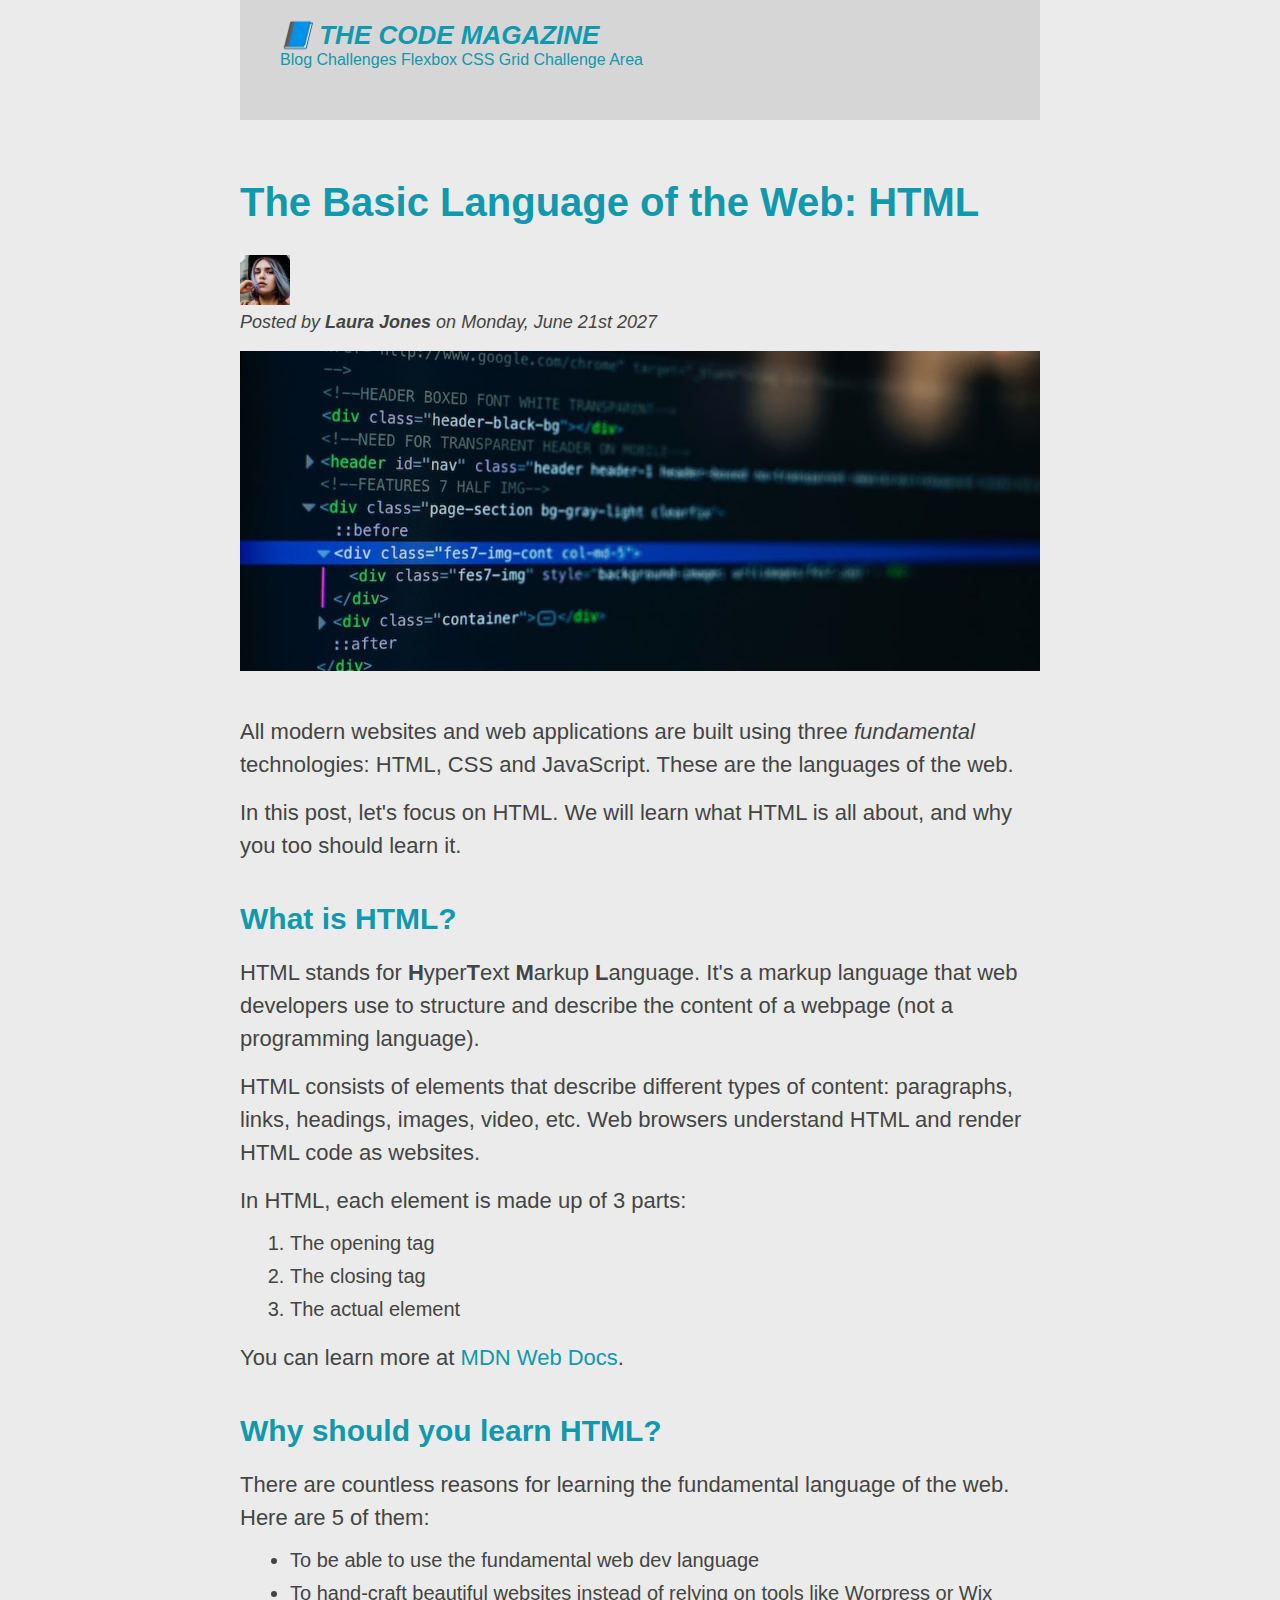
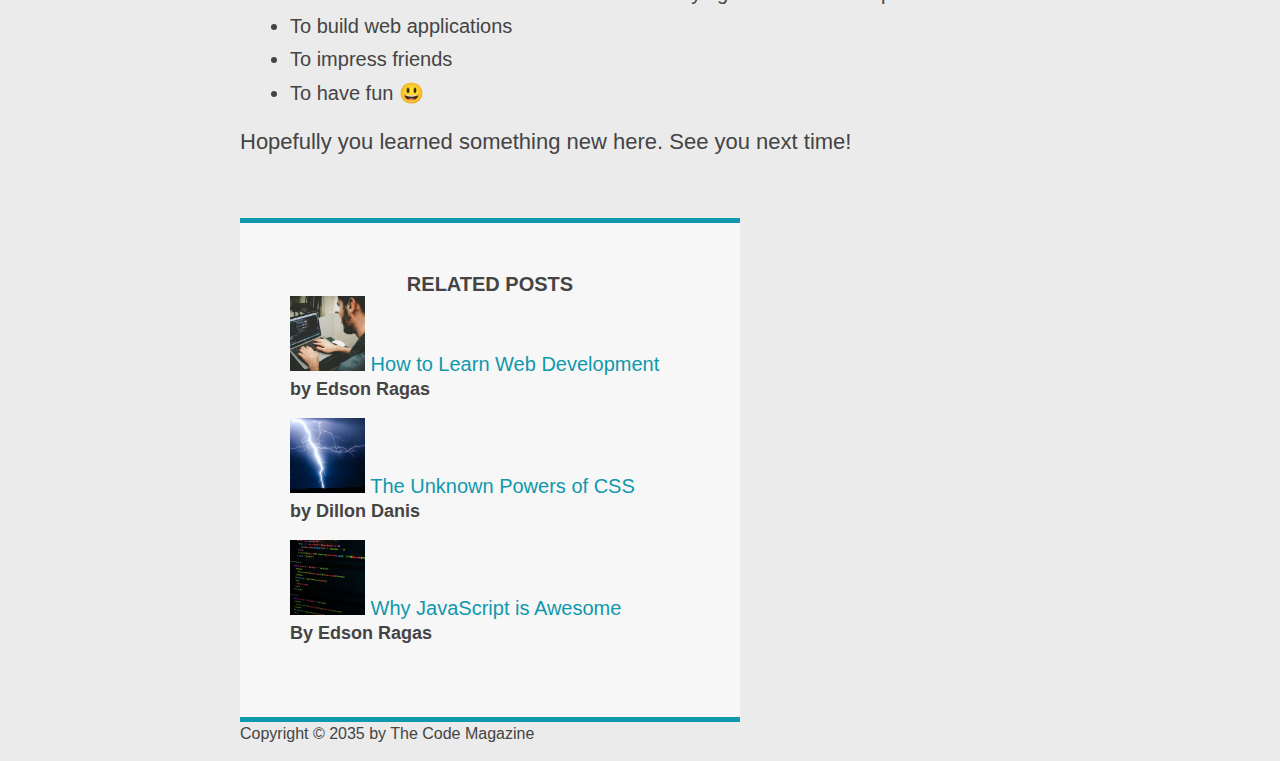
==== index.html @ cf21ca2a "added codewars" ====
<!DOCTYPE html>
<html lang="en">

<head>
  <meta charset="UTF-8">
  <meta http-equiv="X-UA-Compatible" content="IE=edge">
  <meta name="viewport" content="width=device-width, initial-scale=1.0">
  <link href="styles.css" rel="stylesheet" />
  <title>The Basic Language of the Web: HTML</title>
</head>

<body>

  <div class="container">

    <header class="main-header">
      <h1>📘 The Code Magazine</h1>
      <nav>
        <a href="blog.html" target="_blank">Blog</a>
        <a href="challenge.com">Challenges</a>
        <a href="flexbox.com">Flexbox</a>
        <a href="css-grid.com">CSS Grid</a>
        <a href="challenge.html">Challenge Area</a>
      </nav>
    </header>

    <article>

      <header class="post-header">
        <h2>The
          Basic Language of the Web: HTML</h2>

        <img src="/img/laura-jones.jpg" alt="laura-jones-pic" width="50px"
          height="50px">
        <p id="author-details">Posted by <strong>Laura Jones</strong> on
          Monday, June 21st 2027</p>
        <img class="post-img" src="/img/post-img.jpg" alt="post-img"
          width="500px" height="200px">
      </header>

      <p>All modern websites and web applications are built using three
        <em>fundamental</em>
        technologies: HTML, CSS and JavaScript. These are the languages of the
        web.
      </p>
      <p>In this post, let's focus on HTML. We will learn what HTML is all
        about,
        and why you too should learn it.</p>


      <h3>What is HTML?</h3>

      <p>HTML stands for
        <strong>H</strong>yper<strong>T</strong>ext <strong>M</strong>arkup
        <strong>L</strong>anguage. It's a markup
        language that web
        developers use to structure and describe the content of a webpage (not a
        programming language).
      </p>
      <p>HTML consists of elements that describe different types of content:
        paragraphs, links, headings, images, video, etc. Web browsers understand
        HTML and render HTML code as websites.</p>
      <p>In HTML, each element is made up of 3 parts:</p>

      <ol>
        <li class="first-li">The opening tag</li>
        <li>The closing tag</li>
        <li>The actual element</li>
      </ol>
      <p>You can learn more at <a href="https://developer.mozilla.org/en-US/"
          target="_blank">MDN
          Web Docs</a>.</p>



      <h3>Why should you learn HTML?</h3>
      <p>There are countless reasons for learning the fundamental language of
        the
        web. Here are 5 of them:</p>
      <ul>
        <li class="first-li">To be able to use the fundamental web dev language
        </li>
        <li>To hand-craft beautiful websites instead of relying on tools like
          Worpress
          or Wix</li>
        <li>To build web applications</li>
        <li>To impress friends</li>
        <li>To have fun 😃</li>
      </ul>

      <p>Hopefully you learned something new here. See you next time!</p>
    </article>

    <aside>
      <h4>Related Posts</h4>
      <ul class="related-list">
        <li>
          <img src="/img/related-1.jpg" alt="man-on-laptop" height="75px"
            width="75px">
          <a href="h2lwd.com" target="_blank">How to Learn Web
            Development</a>
          <p class="related-author">by Edson Ragas</p>
        </li>


        <li>
          <img src="img/related-2.jpg" alt="night-lightning-photo" height="75px"
            width="75px">
          <a href="tupocsss.com" target="_blank">The Unknown Powers of CSS</a>
          <p class="related-author">by Dillon Danis</p>
        </li>

        <li>
          <img src="img/related-3.jpg" alt="code-pic" height="75px"
            width="75px">
          <a href="wja.com" target="_blank">Why JavaScript is Awesome</a>
          <p class="related-author">By Edson Ragas</p>
        </li>

      </ul>
    </aside>

    <footer>
      <p id="copyright" class="copyright text">
        Copyright &copy; 2035 by The Code Magazine
      </p>
    </footer>








  </div>
</body>

</html>
---- styles.css ----
* {
  margin: 0;
  padding: 0;
}

body {
  font-family: sans-serif;
  color: #444;
  background-color: #ebebeb;
}

h1,
h2,
h3 {
  color: #1098ad;
}

h1 {
  font-size: 26px;
  text-transform: uppercase;
  font-style: italic;
}

h2 {
  font-size: 40px;
  margin-bottom: 30px;
}

h3 {
  font-size: 30px;
  margin-bottom: 20px;
  margin-top: 40px;
}

h4 {
  font-size: 20px;
  text-transform: uppercase;
  text-align: center;
}

p {
  font-size: 22px;
  line-height: 1.5;
  margin-bottom: 15px;
}

ul,
ol {
  margin-left: 50px;
  margin-bottom: 20px;
}

li {
  font-size: 20px;
  margin-bottom: 10px;
}

li:last-child {
  margin-bottom: 0;
}

/* Styling Links */

a:link {
  color: #1098ad;
  text-decoration: none;
}

a:visited {
  color: #1098ad;
}

a:hover {
  color: orangered;
  font-weight: 700;
  text-decoration: underline orangered;
}

a:active {
  background-color: black;
  font-style: italic;
}

article {
  margin-bottom: 60px;
}

aside {
  background-color: #f7f7f7;
  border-top: 5px solid #1098ad;
  border-bottom: 5px solid #1098ad;
  /* padding-top: 50px;
  padding-bottom: 50px; */
  padding: 50px 0;
  width: 500px;
}

/* Classes */

.container {
  width: 800px;
  /* margin-left: auto;
  margin-right: auto; */
  margin: 0 auto;
}

.main-header {
  background-color: #d6d6d6;
  /* padding: 20px;
  padding-left: 40px;
  padding-right: 40px; */
  padding: 20px 40px;
  margin-bottom: 60px;
  height: 80px;
}
.related-author {
  font-size: 18px;
  font-weight: bold;
}

.post-header {
  margin-bottom: 40px;
}

.related-list {
  list-style: none;
}

.post-img {
  width: 100%;
  height: auto;
}

/* ID */

#author-details {
  font-style: italic;
  font-size: 18px;
}

#copyright {
  font-size: 16px;
}

/* Resolving conflicts */

/* #copyright {
  color: red;
}

.copyright {
  color: blue;
}

.text {
  color: yellow;
}

footer p {
  color: green;
} */
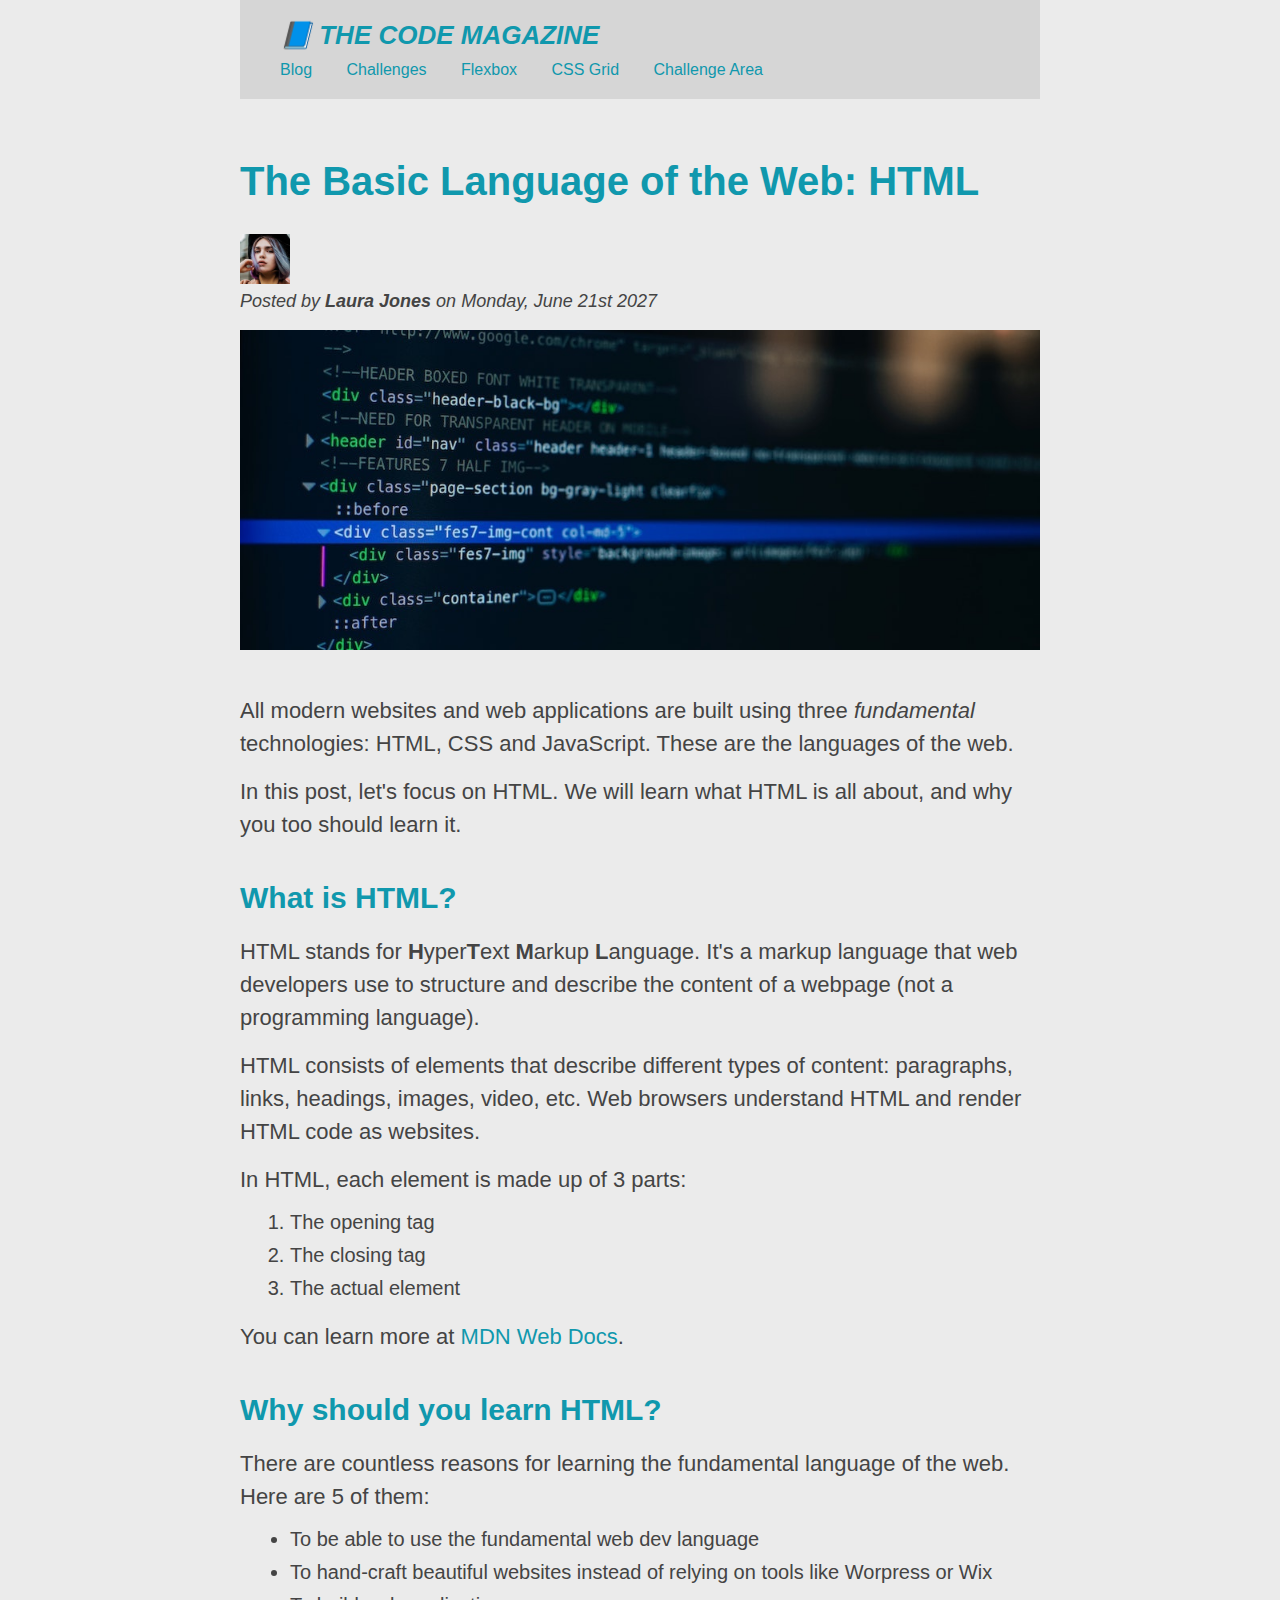
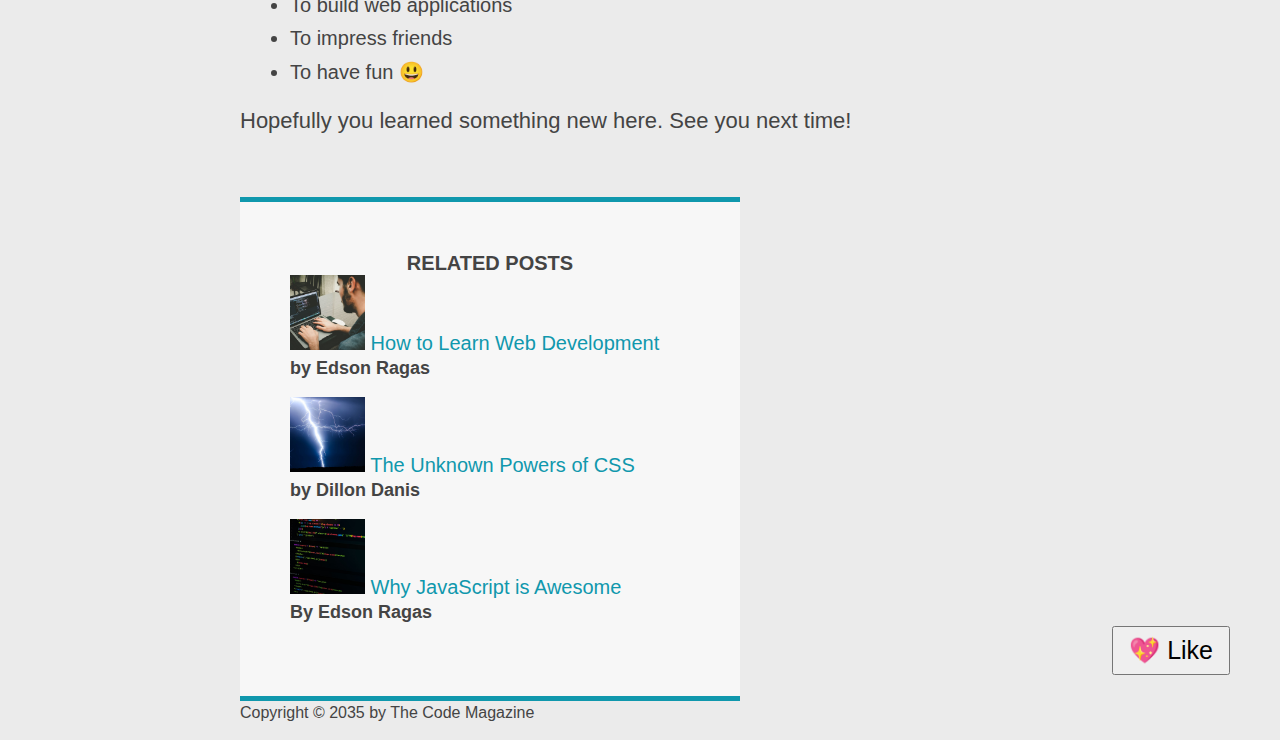
==== commit 8334adb1: "add position" ====
--- a/index.html
+++ b/index.html
@@ -16,11 +16,11 @@
     <header class="main-header">
       <h1>📘 The Code Magazine</h1>
       <nav>
-        <a href="blog.html" target="_blank">Blog</a>
-        <a href="challenge.com">Challenges</a>
-        <a href="flexbox.com">Flexbox</a>
-        <a href="css-grid.com">CSS Grid</a>
-        <a href="challenge.html">Challenge Area</a>
+        <a href="#" target="_blank">Blog</a>
+        <a href="#" target="_blank">Challenges</a>
+        <a href="#" target="_blank">Flexbox</a>
+        <a href="#" target="_blank"">CSS Grid</a>
+        <a href=" challenge.html" target="_blank">Challenge Area</a>
       </nav>
     </header>
 
@@ -36,6 +36,7 @@
           Monday, June 21st 2027</p>
         <img class="post-img" src="/img/post-img.jpg" alt="post-img"
           width="500px" height="200px">
+        <button class="like-button"> 💖 Like</button>
       </header>
 
       <p>All modern websites and web applications are built using three
@@ -97,7 +98,7 @@
         <li>
           <img src="/img/related-1.jpg" alt="man-on-laptop" height="75px"
             width="75px">
-          <a href="h2lwd.com" target="_blank">How to Learn Web
+          <a href="#" target="_blank">How to Learn Web
             Development</a>
           <p class="related-author">by Edson Ragas</p>
         </li>
@@ -106,14 +107,14 @@
         <li>
           <img src="img/related-2.jpg" alt="night-lightning-photo" height="75px"
             width="75px">
-          <a href="tupocsss.com" target="_blank">The Unknown Powers of CSS</a>
+          <a href="#" target="_blank">The Unknown Powers of CSS</a>
           <p class="related-author">by Dillon Danis</p>
         </li>
 
         <li>
           <img src="img/related-3.jpg" alt="code-pic" height="75px"
             width="75px">
-          <a href="wja.com" target="_blank">Why JavaScript is Awesome</a>
+          <a href="#" target="_blank">Why JavaScript is Awesome</a>
           <p class="related-author">By Edson Ragas</p>
         </li>
 
@@ -126,14 +127,8 @@
       </p>
     </footer>
 
+  </div>
 
-
-
-
-
-
-
-  </div>
 </body>
 
 </html>--- a/styles.css
+++ b/styles.css
@@ -7,6 +7,7 @@
   font-family: sans-serif;
   color: #444;
   background-color: #ebebeb;
+  position: relative;
 }
 
 h1,
@@ -111,7 +112,7 @@
   padding-right: 40px; */
   padding: 20px 40px;
   margin-bottom: 60px;
-  height: 80px;
+  /* height: 80px; */
 }
 .related-author {
   font-size: 18px;
@@ -142,20 +143,24 @@
   font-size: 16px;
 }
 
-/* Resolving conflicts */
-
-/* #copyright {
-  color: red;
+nav a:link {
+  margin-right: 30px;
+  margin-top: 10px;
+  display: inline-block;
 }
 
-.copyright {
-  color: blue;
+nav a:link:last-child {
+  margin-right: 0;
 }
 
-.text {
-  color: yellow;
+.like-button {
+  font-size: 25px;
+  padding: 8px 15px;
+  cursor: pointer;
+
+  position: absolute;
+  /* top: 50px;
+  left: 50px; */
+  bottom: 50px;
+  right: 50px;
 }
-
-footer p {
-  color: green;
-} */
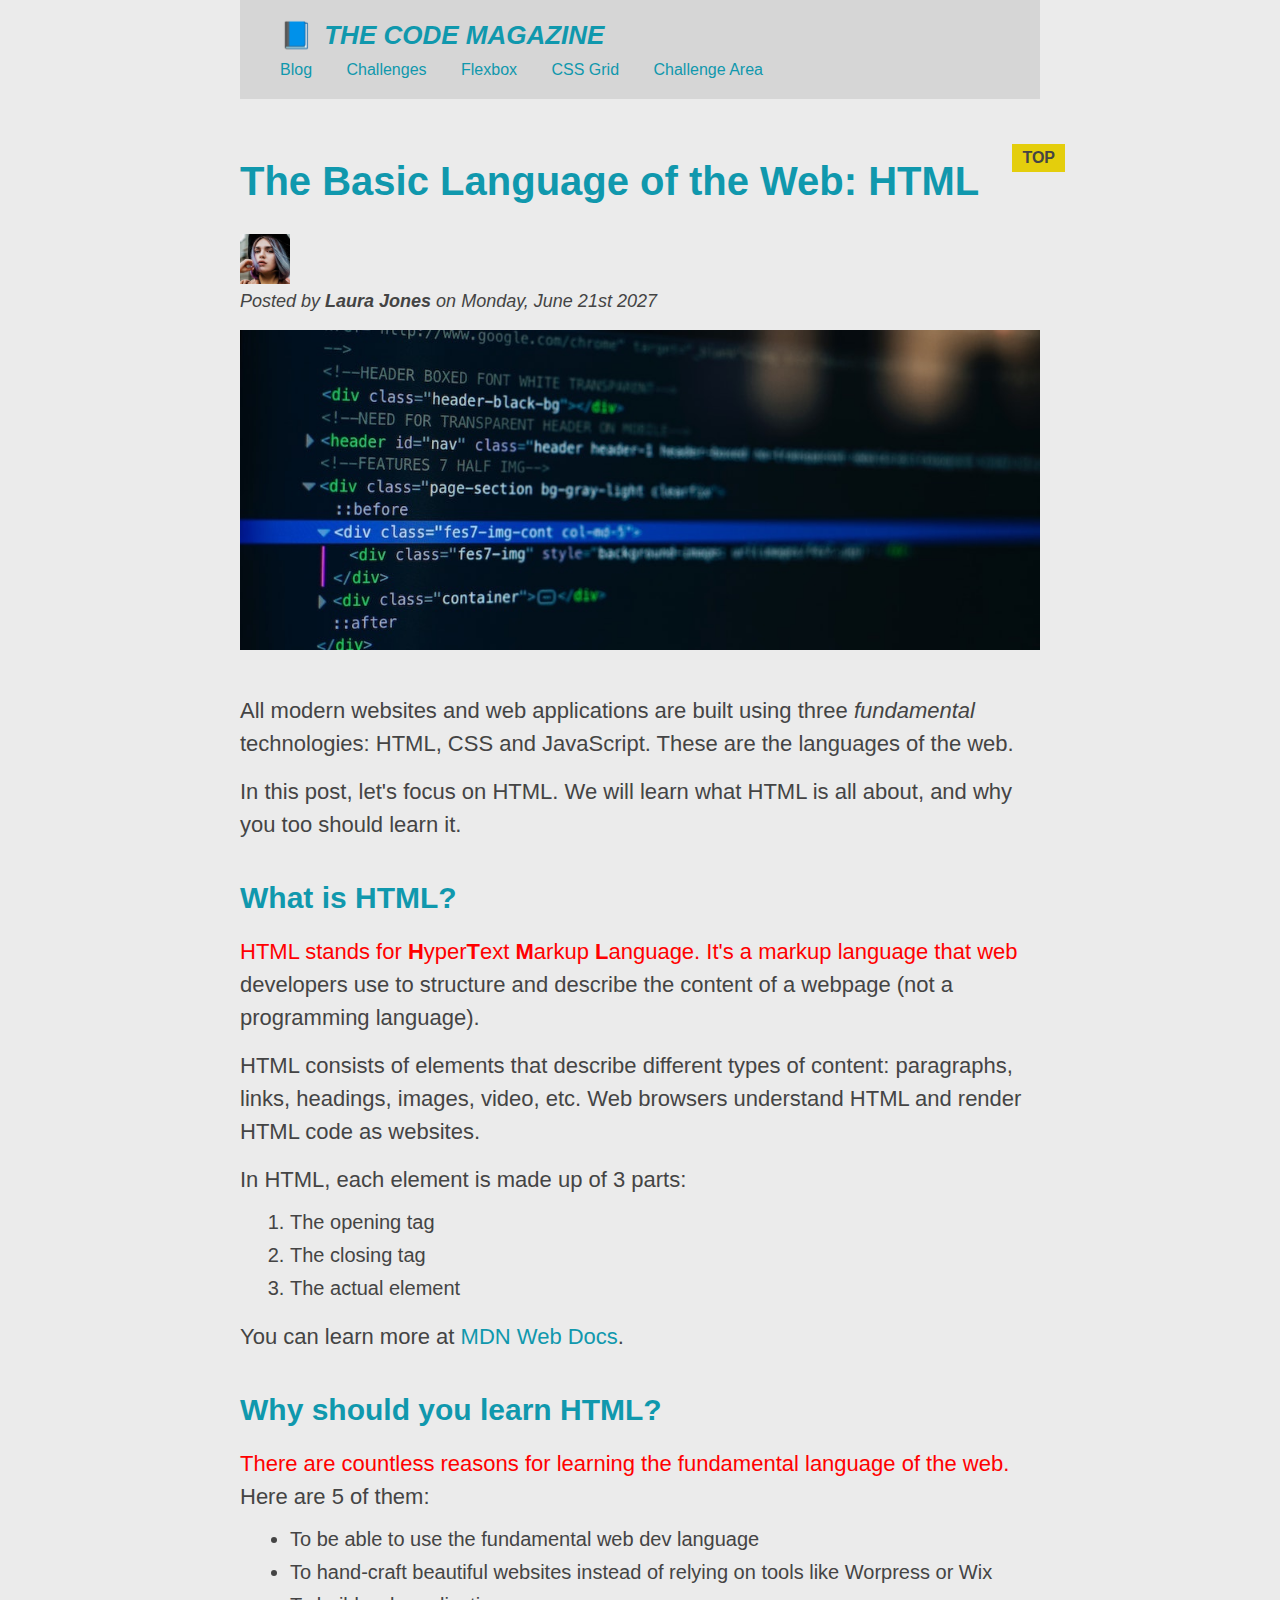
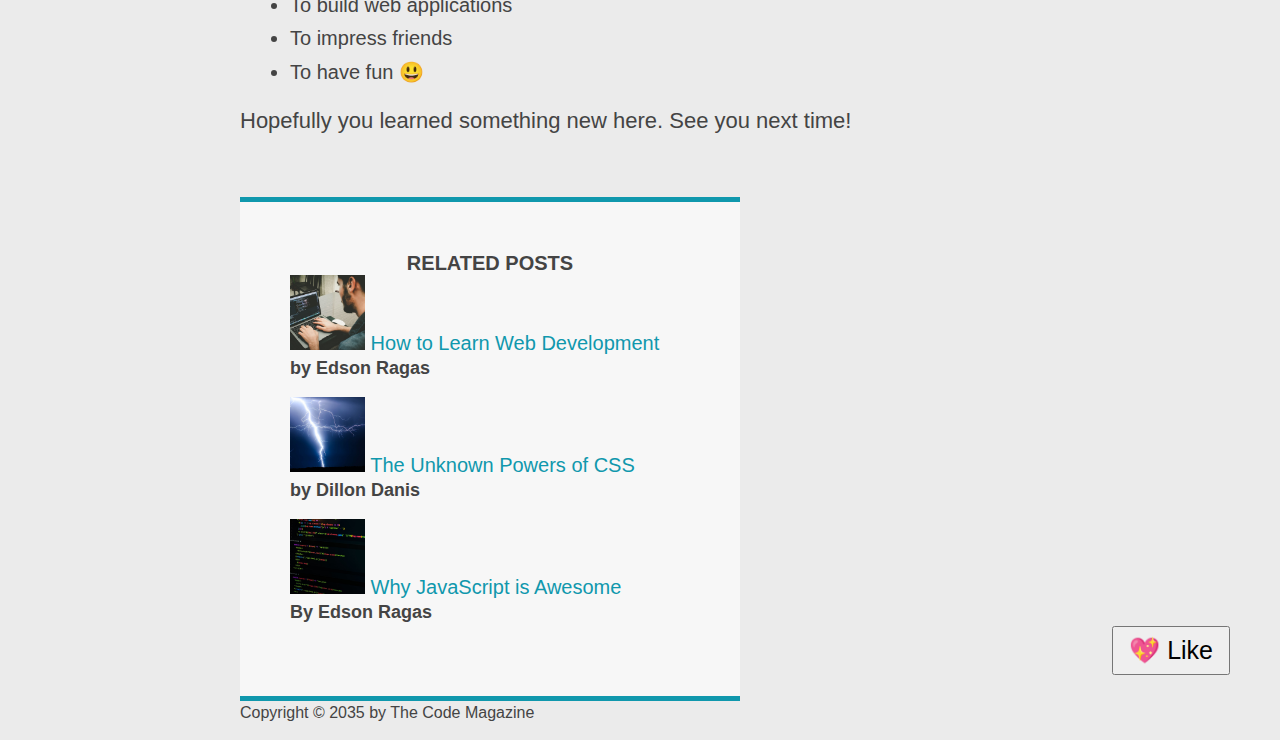
==== commit 2cbaefa7: "finished html and css fundamentals" ====
--- a/index.html
+++ b/index.html
@@ -19,7 +19,7 @@
         <a href="#" target="_blank">Blog</a>
         <a href="#" target="_blank">Challenges</a>
         <a href="#" target="_blank">Flexbox</a>
-        <a href="#" target="_blank"">CSS Grid</a>
+        <a href="#" target="_blank">CSS Grid</a>
         <a href=" challenge.html" target="_blank">Challenge Area</a>
       </nav>
     </header>
@@ -30,13 +30,17 @@
         <h2>The
           Basic Language of the Web: HTML</h2>
 
-        <img src="/img/laura-jones.jpg" alt="laura-jones-pic" width="50px"
-          height="50px">
+        <img src="/img/laura-jones.jpg" alt="laura-jones-pic" width="50"
+          height="50" />
+
         <p id="author-details">Posted by <strong>Laura Jones</strong> on
           Monday, June 21st 2027</p>
-        <img class="post-img" src="/img/post-img.jpg" alt="post-img"
-          width="500px" height="200px">
+
+        <img class="post-img" src="/img/post-img.jpg" alt="post-img" width="500"
+          height="200" />
+
         <button class="like-button"> 💖 Like</button>
+
       </header>
 
       <p>All modern websites and web applications are built using three
@@ -96,8 +100,8 @@
       <h4>Related Posts</h4>
       <ul class="related-list">
         <li>
-          <img src="/img/related-1.jpg" alt="man-on-laptop" height="75px"
-            width="75px">
+          <img src="/img/related-1.jpg" alt="man-on-laptop" height="75"
+            width="75">
           <a href="#" target="_blank">How to Learn Web
             Development</a>
           <p class="related-author">by Edson Ragas</p>
@@ -105,15 +109,14 @@
 
 
         <li>
-          <img src="img/related-2.jpg" alt="night-lightning-photo" height="75px"
-            width="75px">
+          <img src="img/related-2.jpg" alt="night-lightning-photo" height="75"
+            width="75">
           <a href="#" target="_blank">The Unknown Powers of CSS</a>
           <p class="related-author">by Dillon Danis</p>
         </li>
 
         <li>
-          <img src="img/related-3.jpg" alt="code-pic" height="75px"
-            width="75px">
+          <img src="img/related-3.jpg" alt="code-pic" height="75" width="75">
           <a href="#" target="_blank">Why JavaScript is Awesome</a>
           <p class="related-author">By Edson Ragas</p>
         </li>
--- a/styles.css
+++ b/styles.css
@@ -22,9 +22,29 @@
   font-style: italic;
 }
 
+h1::first-letter {
+  font-style: normal;
+  margin-right: 5px;
+}
+
 h2 {
   font-size: 40px;
   margin-bottom: 30px;
+
+  position: relative;
+}
+
+h2::after {
+  content: ' TOP';
+  background-color: #e4ce0c;
+  color: #444;
+  font-size: 16px;
+  font-weight: 700;
+  display: inline-block;
+  padding: 5px 10px;
+  position: absolute;
+  top: -15px;
+  right: -25px;
 }
 
 h3 {
@@ -43,6 +63,10 @@
   font-size: 22px;
   line-height: 1.5;
   margin-bottom: 15px;
+}
+
+h3 + p::first-line {
+  color: red;
 }
 
 ul,
@@ -96,6 +120,16 @@
   width: 500px;
 }
 
+nav a:link {
+  margin-right: 30px;
+  margin-top: 10px;
+  display: inline-block;
+}
+
+nav a:link:last-child {
+  margin-right: 0;
+}
+
 /* Classes */
 
 .container {
@@ -132,6 +166,18 @@
   height: auto;
 }
 
+.like-button {
+  font-size: 25px;
+  padding: 8px 15px;
+  cursor: pointer;
+
+  position: absolute;
+  /* top: 50px;
+  left: 50px; */
+  bottom: 50px;
+  right: 50px;
+}
+
 /* ID */
 
 #author-details {
@@ -143,24 +189,7 @@
   font-size: 16px;
 }
 
-nav a:link {
-  margin-right: 30px;
-  margin-top: 10px;
-  display: inline-block;
-}
-
-nav a:link:last-child {
-  margin-right: 0;
-}
-
-.like-button {
-  font-size: 25px;
-  padding: 8px 15px;
-  cursor: pointer;
-
-  position: absolute;
-  /* top: 50px;
-  left: 50px; */
-  bottom: 50px;
-  right: 50px;
-}
+/* .main-header nav a:link {
+  color: red;
+  margin-top: 100px;
+} */
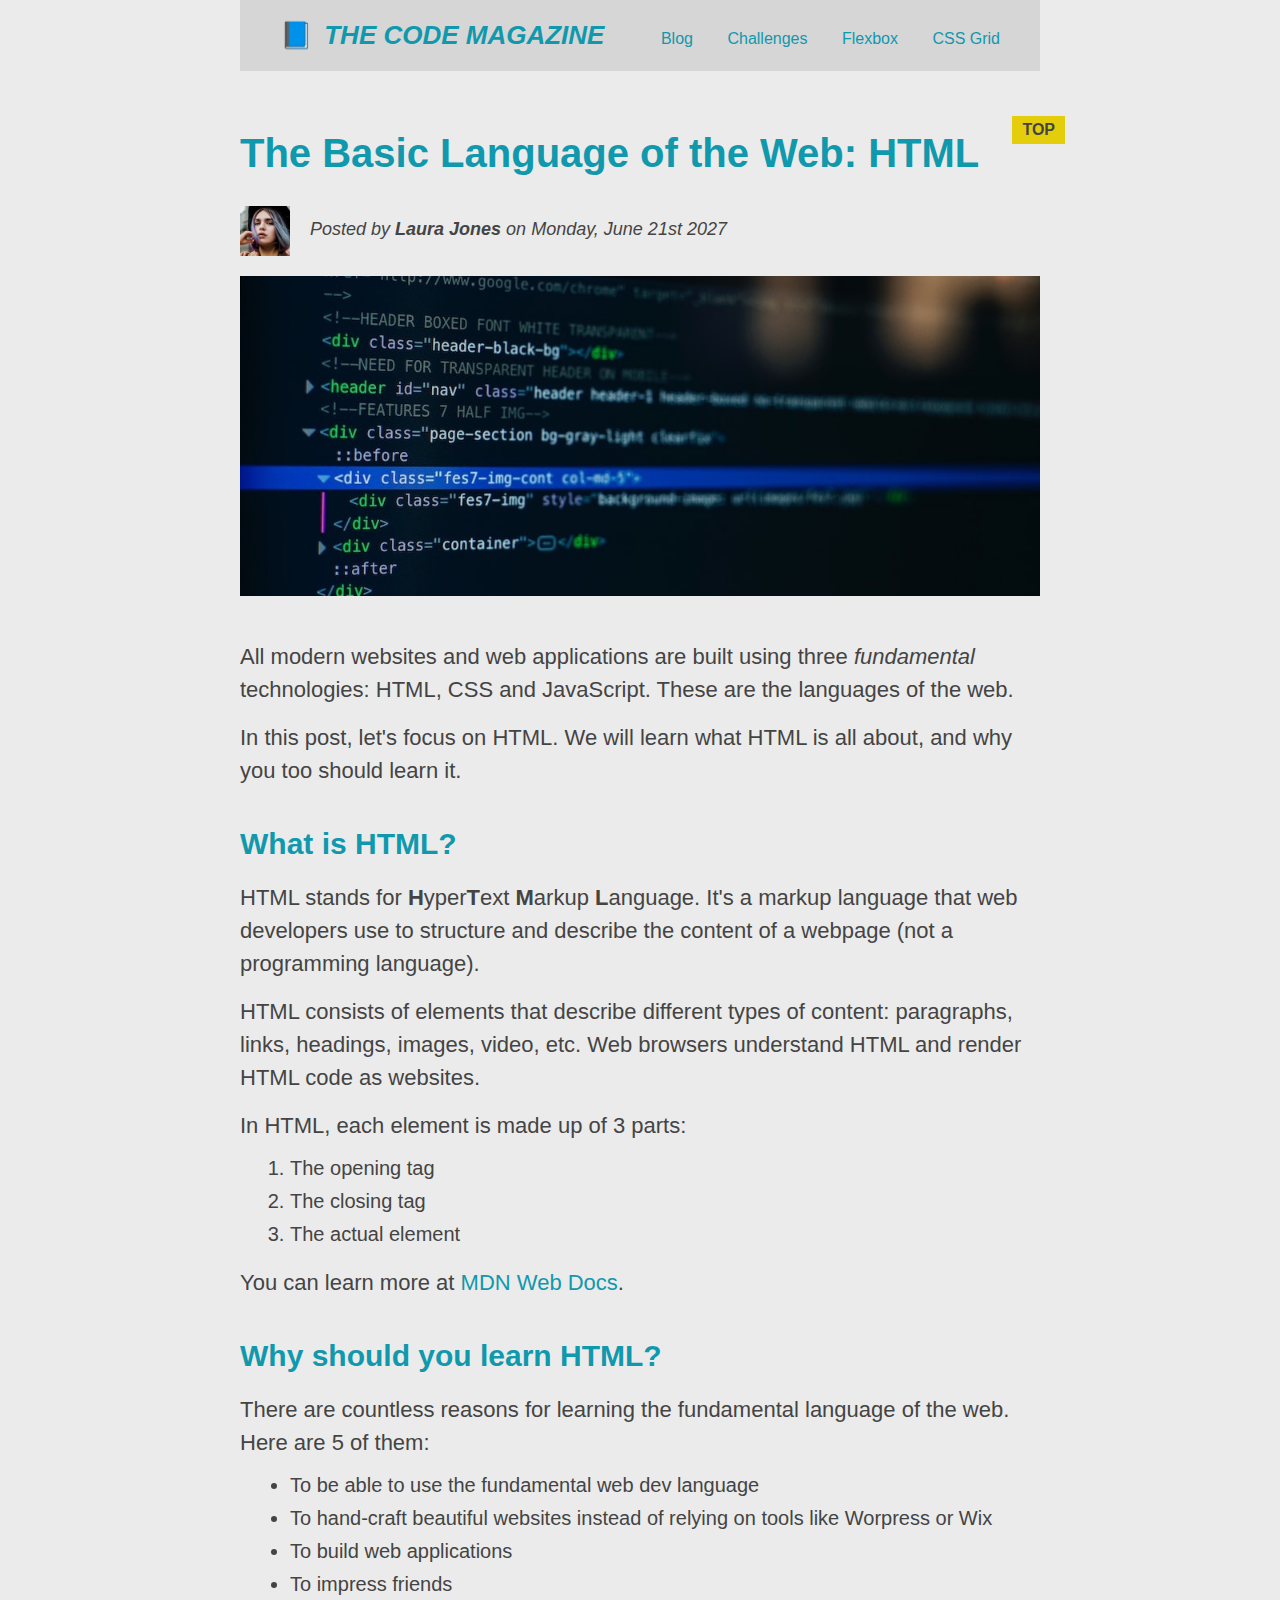
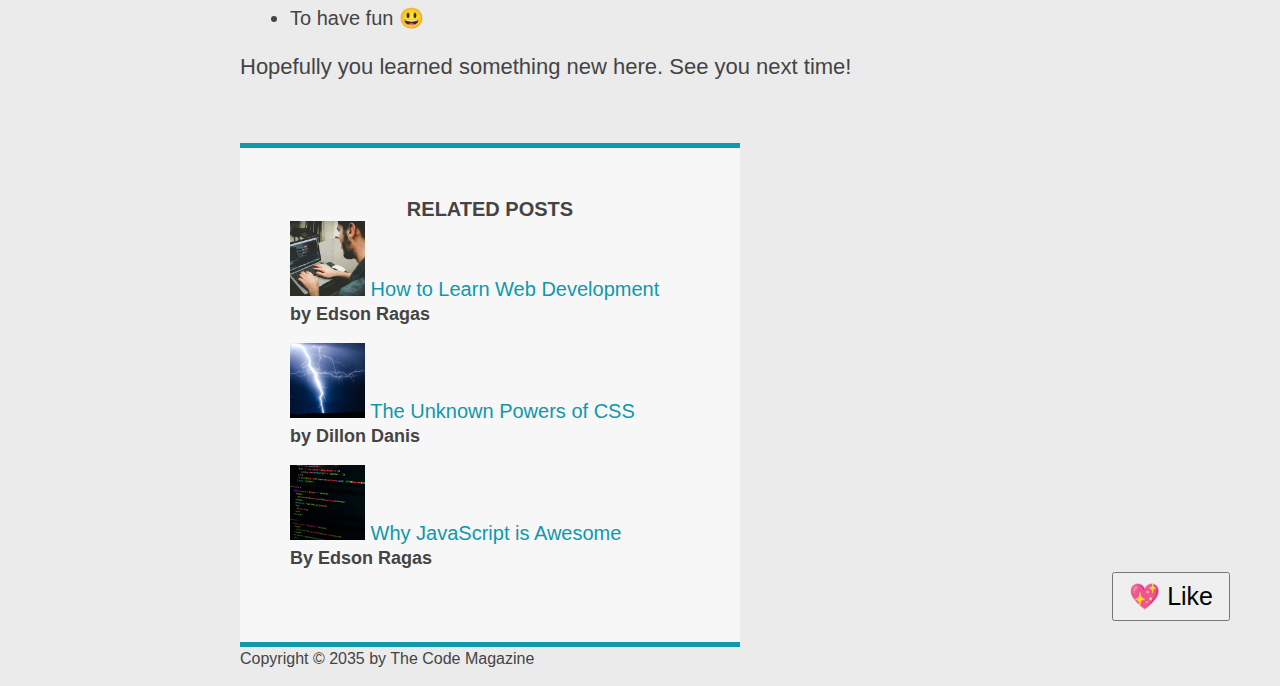
==== commit 374a33d0: "introduction of floats" ====
--- a/index.html
+++ b/index.html
@@ -1,137 +1,155 @@
 <!DOCTYPE html>
 <html lang="en">
+  <head>
+    <meta charset="UTF-8" />
+    <meta http-equiv="X-UA-Compatible" content="IE=edge" />
+    <meta name="viewport" content="width=device-width, initial-scale=1.0" />
+    <link href="styles.css" rel="stylesheet" />
+    <title>The Basic Language of the Web: HTML</title>
+  </head>
 
-<head>
-  <meta charset="UTF-8">
-  <meta http-equiv="X-UA-Compatible" content="IE=edge">
-  <meta name="viewport" content="width=device-width, initial-scale=1.0">
-  <link href="styles.css" rel="stylesheet" />
-  <title>The Basic Language of the Web: HTML</title>
-</head>
-
-<body>
-
-  <div class="container">
-
-    <header class="main-header">
-      <h1>📘 The Code Magazine</h1>
-      <nav>
-        <a href="#" target="_blank">Blog</a>
-        <a href="#" target="_blank">Challenges</a>
-        <a href="#" target="_blank">Flexbox</a>
-        <a href="#" target="_blank">CSS Grid</a>
-        <a href=" challenge.html" target="_blank">Challenge Area</a>
-      </nav>
-    </header>
-
-    <article>
-
-      <header class="post-header">
-        <h2>The
-          Basic Language of the Web: HTML</h2>
-
-        <img src="/img/laura-jones.jpg" alt="laura-jones-pic" width="50"
-          height="50" />
-
-        <p id="author-details">Posted by <strong>Laura Jones</strong> on
-          Monday, June 21st 2027</p>
-
-        <img class="post-img" src="/img/post-img.jpg" alt="post-img" width="500"
-          height="200" />
-
-        <button class="like-button"> 💖 Like</button>
-
+  <body>
+    <div class="container">
+      <header class="main-header clearfix">
+        <h1>📘 The Code Magazine</h1>
+        <nav>
+          <a href="#" target="_blank">Blog</a>
+          <a href="challenge.html" target="_blank">Challenges</a>
+          <a href="#" target="_blank">Flexbox</a>
+          <a href="#" target="_blank">CSS Grid</a>
+        </nav>
+        <!-- <div class="clear"></div> -->
       </header>
 
-      <p>All modern websites and web applications are built using three
-        <em>fundamental</em>
-        technologies: HTML, CSS and JavaScript. These are the languages of the
-        web.
-      </p>
-      <p>In this post, let's focus on HTML. We will learn what HTML is all
-        about,
-        and why you too should learn it.</p>
+      <article>
+        <header class="post-header">
+          <h2>The Basic Language of the Web: HTML</h2>
 
+          <img
+            src="/img/laura-jones.jpg"
+            alt="laura-jones-pic"
+            width="50"
+            height="50"
+            class="author-img"
+          />
 
-      <h3>What is HTML?</h3>
+          <p id="author-details" class="author">
+            Posted by <strong>Laura Jones</strong> on Monday, June 21st 2027
+          </p>
 
-      <p>HTML stands for
-        <strong>H</strong>yper<strong>T</strong>ext <strong>M</strong>arkup
-        <strong>L</strong>anguage. It's a markup
-        language that web
-        developers use to structure and describe the content of a webpage (not a
-        programming language).
-      </p>
-      <p>HTML consists of elements that describe different types of content:
-        paragraphs, links, headings, images, video, etc. Web browsers understand
-        HTML and render HTML code as websites.</p>
-      <p>In HTML, each element is made up of 3 parts:</p>
+          <img
+            class="post-img"
+            src="/img/post-img.jpg"
+            alt="post-img"
+            width="500"
+            height="200"
+          />
 
-      <ol>
-        <li class="first-li">The opening tag</li>
-        <li>The closing tag</li>
-        <li>The actual element</li>
-      </ol>
-      <p>You can learn more at <a href="https://developer.mozilla.org/en-US/"
-          target="_blank">MDN
-          Web Docs</a>.</p>
+          <button class="like-button">💖 Like</button>
+        </header>
 
+        <p>
+          All modern websites and web applications are built using three
+          <em>fundamental</em>
+          technologies: HTML, CSS and JavaScript. These are the languages of the
+          web.
+        </p>
+        <p>
+          In this post, let's focus on HTML. We will learn what HTML is all
+          about, and why you too should learn it.
+        </p>
 
+        <h3>What is HTML?</h3>
 
-      <h3>Why should you learn HTML?</h3>
-      <p>There are countless reasons for learning the fundamental language of
-        the
-        web. Here are 5 of them:</p>
-      <ul>
-        <li class="first-li">To be able to use the fundamental web dev language
-        </li>
-        <li>To hand-craft beautiful websites instead of relying on tools like
-          Worpress
-          or Wix</li>
-        <li>To build web applications</li>
-        <li>To impress friends</li>
-        <li>To have fun 😃</li>
-      </ul>
+        <p>
+          HTML stands for <strong>H</strong>yper<strong>T</strong>ext
+          <strong>M</strong>arkup <strong>L</strong>anguage. It's a markup
+          language that web developers use to structure and describe the content
+          of a webpage (not a programming language).
+        </p>
+        <p>
+          HTML consists of elements that describe different types of content:
+          paragraphs, links, headings, images, video, etc. Web browsers
+          understand HTML and render HTML code as websites.
+        </p>
+        <p>In HTML, each element is made up of 3 parts:</p>
 
-      <p>Hopefully you learned something new here. See you next time!</p>
-    </article>
+        <ol>
+          <li class="first-li">The opening tag</li>
+          <li>The closing tag</li>
+          <li>The actual element</li>
+        </ol>
+        <p>
+          You can learn more at
+          <a href="https://developer.mozilla.org/en-US/" target="_blank"
+            >MDN Web Docs</a
+          >.
+        </p>
 
-    <aside>
-      <h4>Related Posts</h4>
-      <ul class="related-list">
-        <li>
-          <img src="/img/related-1.jpg" alt="man-on-laptop" height="75"
-            width="75">
-          <a href="#" target="_blank">How to Learn Web
-            Development</a>
-          <p class="related-author">by Edson Ragas</p>
-        </li>
+        <h3>Why should you learn HTML?</h3>
+        <p>
+          There are countless reasons for learning the fundamental language of
+          the web. Here are 5 of them:
+        </p>
+        <ul>
+          <li class="first-li">
+            To be able to use the fundamental web dev language
+          </li>
+          <li>
+            To hand-craft beautiful websites instead of relying on tools like
+            Worpress or Wix
+          </li>
+          <li>To build web applications</li>
+          <li>To impress friends</li>
+          <li>To have fun 😃</li>
+        </ul>
 
+        <p>Hopefully you learned something new here. See you next time!</p>
+      </article>
 
-        <li>
-          <img src="img/related-2.jpg" alt="night-lightning-photo" height="75"
-            width="75">
-          <a href="#" target="_blank">The Unknown Powers of CSS</a>
-          <p class="related-author">by Dillon Danis</p>
-        </li>
+      <aside>
+        <h4>Related Posts</h4>
+        <ul class="related-list">
+          <li>
+            <img
+              src="/img/related-1.jpg"
+              alt="man-on-laptop"
+              height="75"
+              width="75"
+            />
+            <a href="#" target="_blank">How to Learn Web Development</a>
+            <p class="related-author">by Edson Ragas</p>
+          </li>
 
-        <li>
-          <img src="img/related-3.jpg" alt="code-pic" height="75" width="75">
-          <a href="#" target="_blank">Why JavaScript is Awesome</a>
-          <p class="related-author">By Edson Ragas</p>
-        </li>
+          <li>
+            <img
+              src="img/related-2.jpg"
+              alt="night-lightning-photo"
+              height="75"
+              width="75"
+            />
+            <a href="#" target="_blank">The Unknown Powers of CSS</a>
+            <p class="related-author">by Dillon Danis</p>
+          </li>
 
-      </ul>
-    </aside>
+          <li>
+            <img
+              src="img/related-3.jpg"
+              alt="code-pic"
+              height="75"
+              width="75"
+            />
+            <a href="#" target="_blank">Why JavaScript is Awesome</a>
+            <p class="related-author">By Edson Ragas</p>
+          </li>
+        </ul>
+      </aside>
 
-    <footer>
-      <p id="copyright" class="copyright text">
-        Copyright &copy; 2035 by The Code Magazine
-      </p>
-    </footer>
-
-  </div>
-
-</body>
-
-</html>+      <footer>
+        <p id="copyright" class="copyright text">
+          Copyright &copy; 2035 by The Code Magazine
+        </p>
+      </footer>
+    </div>
+  </body>
+</html>
--- a/styles.css
+++ b/styles.css
@@ -65,9 +65,9 @@
   margin-bottom: 15px;
 }
 
-h3 + p::first-line {
+/* h3 + p::first-line {
   color: red;
-}
+} */
 
 ul,
 ol {
@@ -141,13 +141,11 @@
 
 .main-header {
   background-color: #d6d6d6;
-  /* padding: 20px;
-  padding-left: 40px;
-  padding-right: 40px; */
+
   padding: 20px 40px;
   margin-bottom: 60px;
-  /* height: 80px; */
-}
+}
+
 .related-author {
   font-size: 18px;
   font-weight: bold;
@@ -189,7 +187,28 @@
   font-size: 16px;
 }
 
-/* .main-header nav a:link {
-  color: red;
-  margin-top: 100px;
-} */
+/* FLOATS */
+.author-img {
+  float: left;
+  margin-bottom: 20px;
+}
+
+.author {
+  float: left;
+  margin-top: 10px;
+  margin-left: 20px;
+}
+
+h1 {
+  float: left;
+}
+
+nav {
+  float: right;
+}
+
+.clearfix::after {
+  clear: both;
+  content: '';
+  display: block;
+}
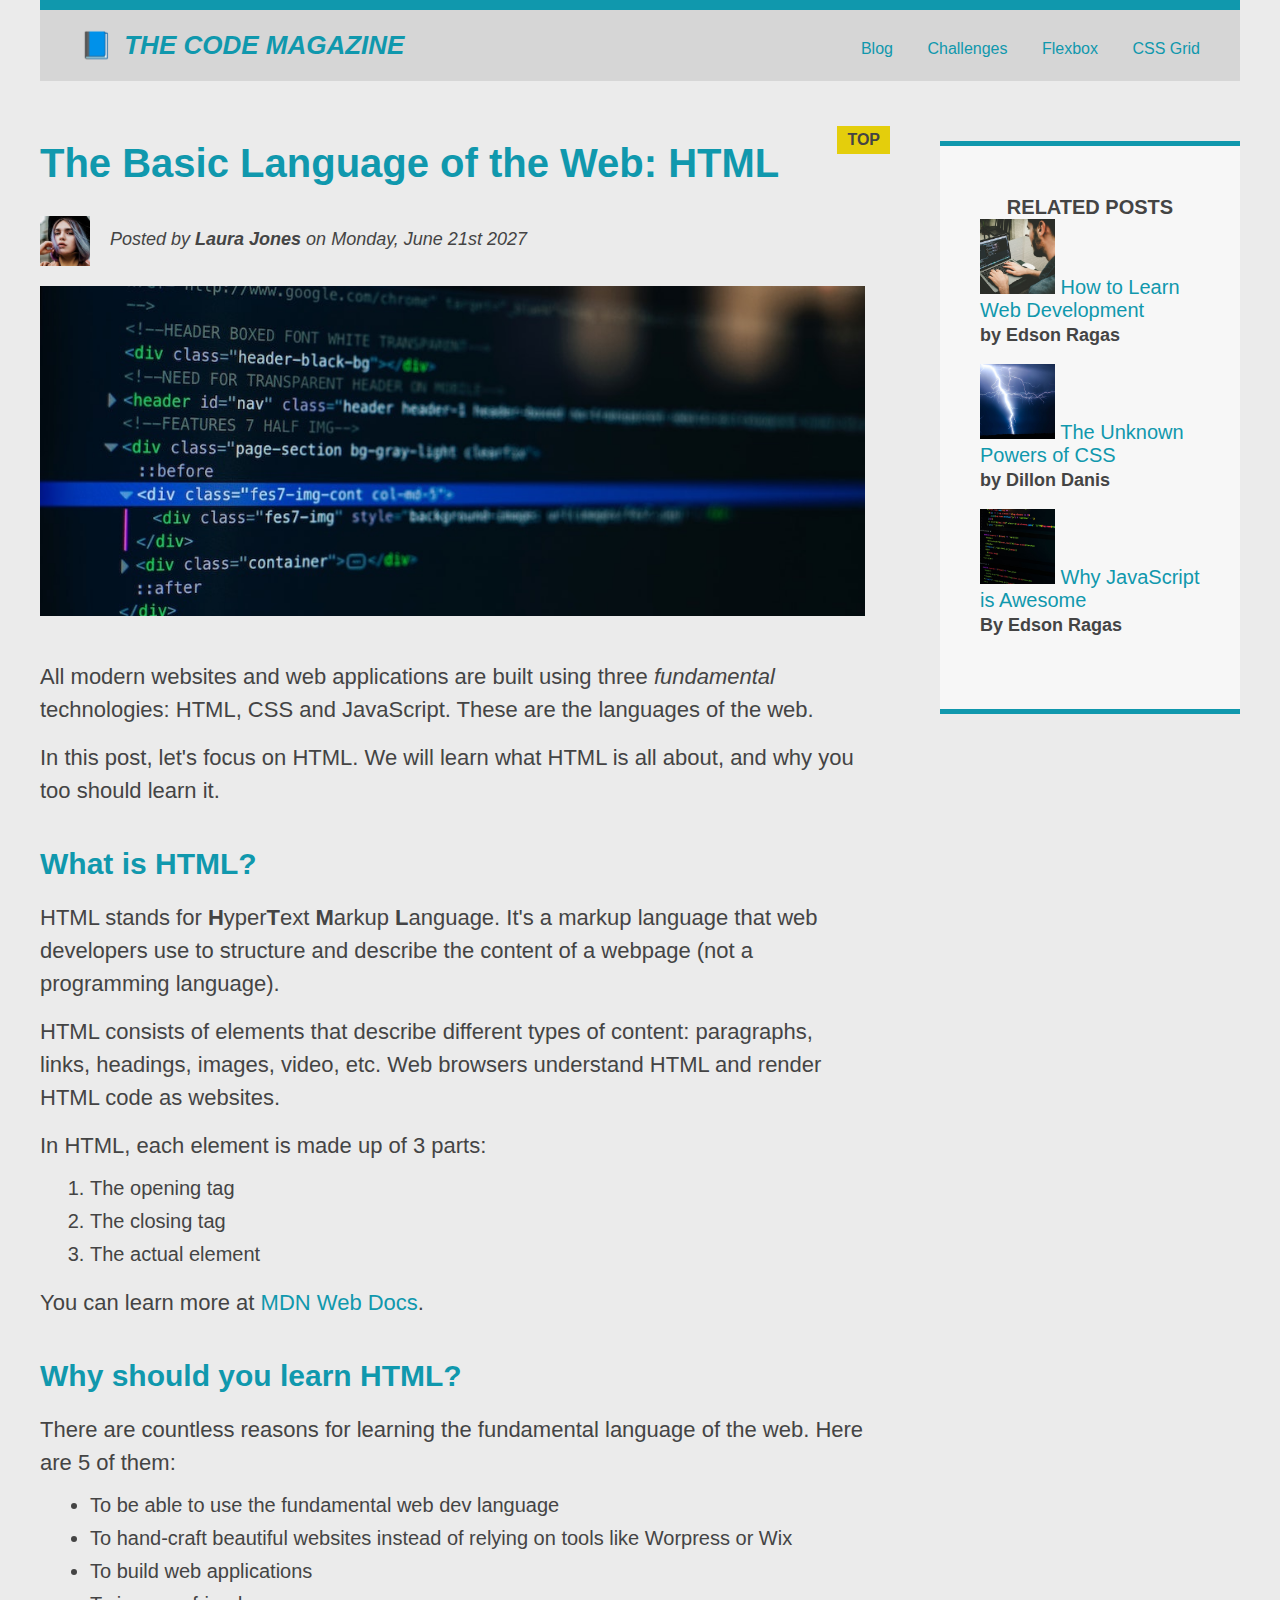
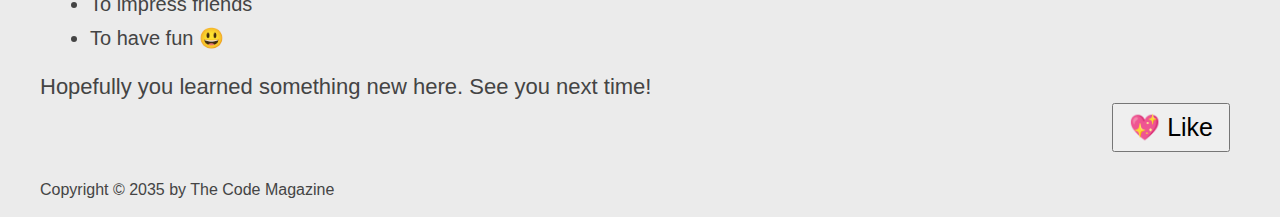
==== commit d7374cad: "add flexbox and css-grid.html" ====
--- a/index.html
+++ b/index.html
@@ -15,8 +15,8 @@
         <nav>
           <a href="#" target="_blank">Blog</a>
           <a href="challenge.html" target="_blank">Challenges</a>
-          <a href="#" target="_blank">Flexbox</a>
-          <a href="#" target="_blank">CSS Grid</a>
+          <a href="flexbox.html" target="_blank">Flexbox</a>
+          <a href="css-grid.html" target="_blank">CSS Grid</a>
         </nav>
         <!-- <div class="clear"></div> -->
       </header>
--- a/styles.css
+++ b/styles.css
@@ -1,6 +1,7 @@
 * {
   margin: 0;
   padding: 0;
+  box-sizing: border-box;
 }
 
 body {
@@ -114,10 +115,7 @@
   background-color: #f7f7f7;
   border-top: 5px solid #1098ad;
   border-bottom: 5px solid #1098ad;
-  /* padding-top: 50px;
-  padding-bottom: 50px; */
-  padding: 50px 0;
-  width: 500px;
+  padding: 50px 40px;
 }
 
 nav a:link {
@@ -133,10 +131,11 @@
 /* Classes */
 
 .container {
-  width: 800px;
+  width: 1200px;
   /* margin-left: auto;
   margin-right: auto; */
   margin: 0 auto;
+  border-top: 10px solid #1098ad;
 }
 
 .main-header {
@@ -157,6 +156,7 @@
 
 .related-list {
   list-style: none;
+  margin-left: 0;
 }
 
 .post-img {
@@ -212,3 +212,17 @@
   content: '';
   display: block;
 }
+
+article {
+  width: 825px;
+  float: left;
+}
+
+aside {
+  width: 300px;
+  float: right;
+}
+
+footer {
+  clear: both;
+}
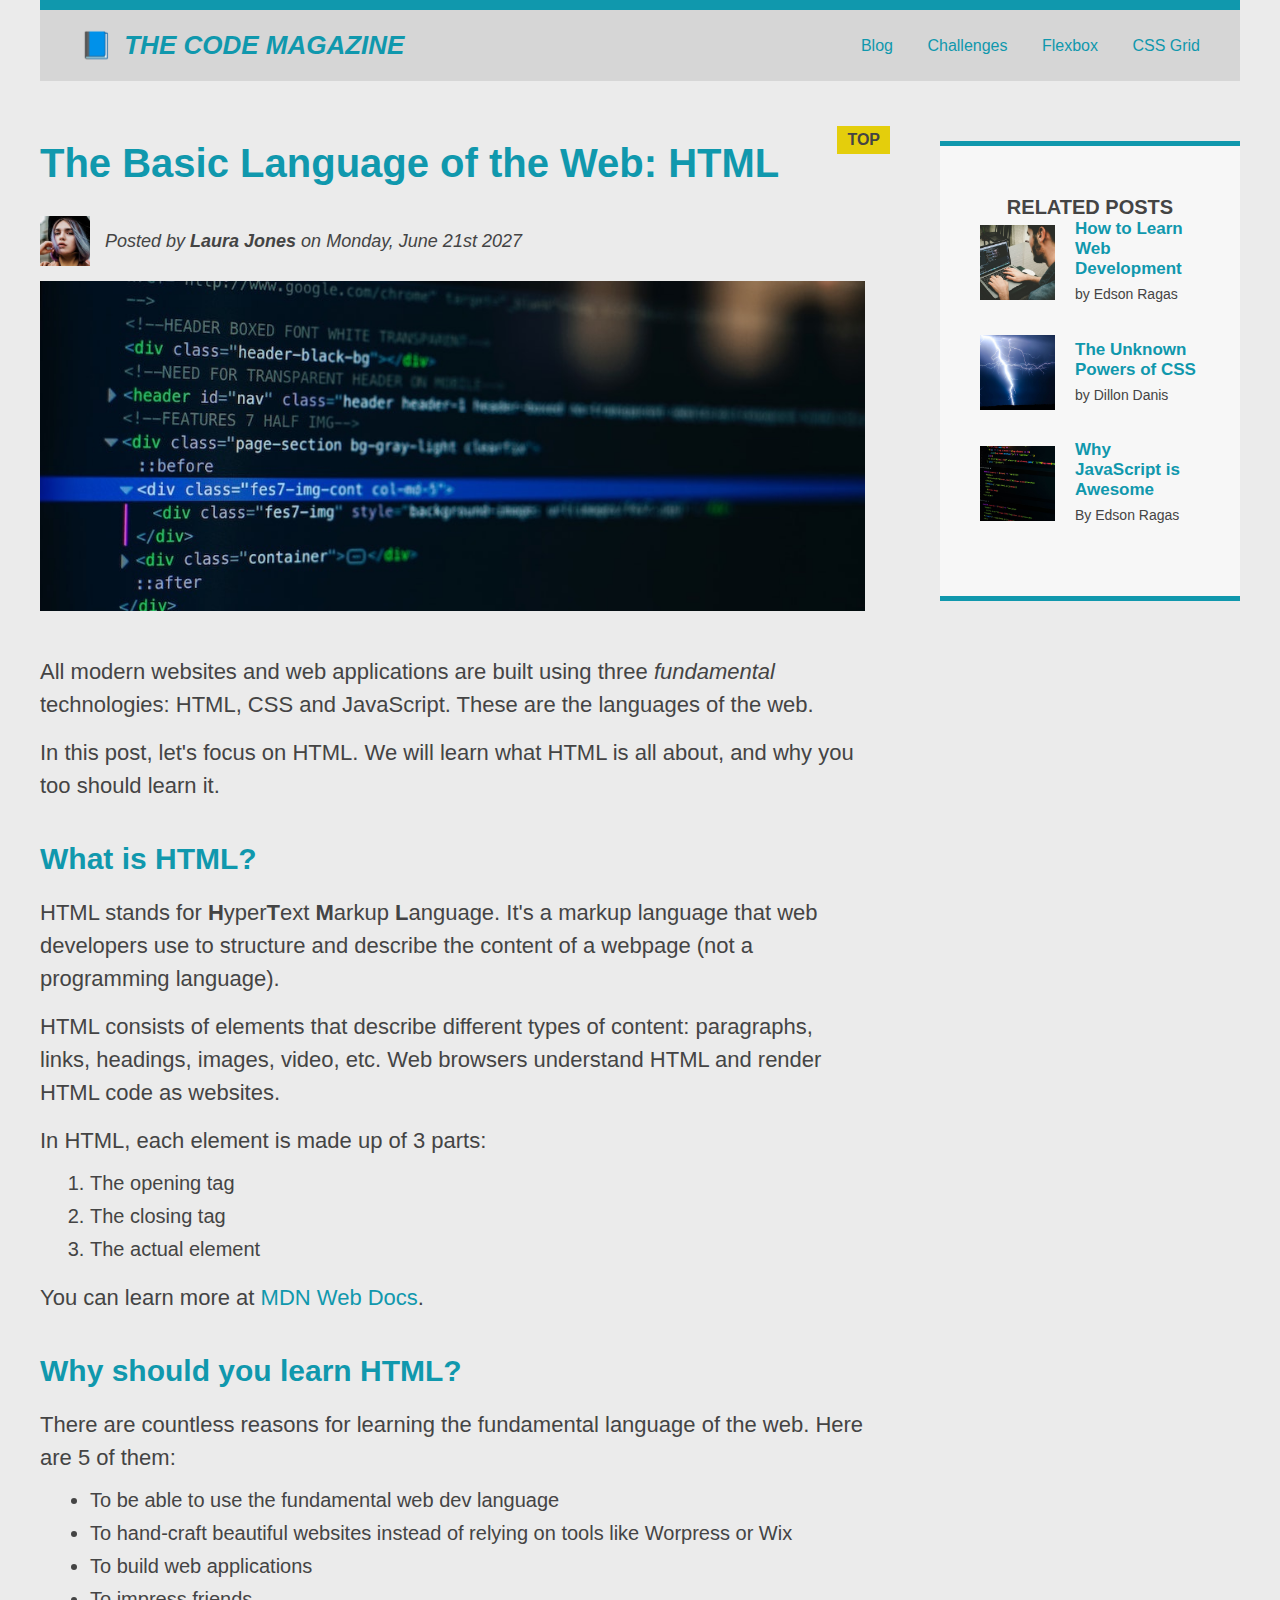
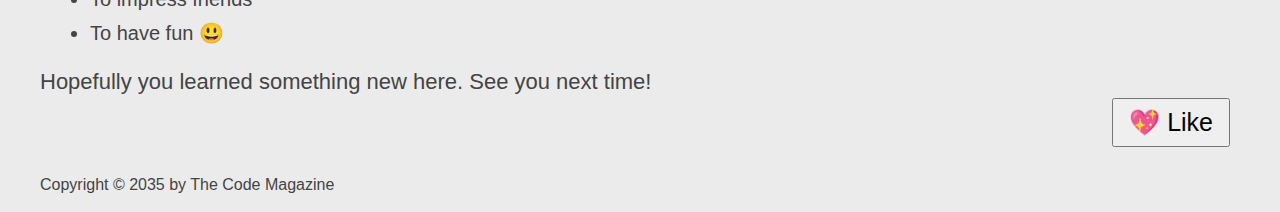
==== commit e408e393: "update challenges using flexbox" ====
--- a/index.html
+++ b/index.html
@@ -20,130 +20,148 @@
         </nav>
         <!-- <div class="clear"></div> -->
       </header>
+      <div class="row">
+        <article>
+          <header class="post-header">
+            <h2>The Basic Language of the Web: HTML</h2>
 
-      <article>
-        <header class="post-header">
-          <h2>The Basic Language of the Web: HTML</h2>
+            <div class="author-box">
+              <img
+                src="/img/laura-jones.jpg"
+                alt="laura-jones-pic"
+                width="50"
+                height="50"
+                class="author-img"
+              />
 
-          <img
-            src="/img/laura-jones.jpg"
-            alt="laura-jones-pic"
-            width="50"
-            height="50"
-            class="author-img"
-          />
+              <p id="author-details" class="author">
+                Posted by <strong>Laura Jones</strong> on Monday, June 21st 2027
+              </p>
+            </div>
 
-          <p id="author-details" class="author">
-            Posted by <strong>Laura Jones</strong> on Monday, June 21st 2027
+            <img
+              class="post-img"
+              src="/img/post-img.jpg"
+              alt="post-img"
+              width="500"
+              height="200"
+            />
+
+            <button class="like-button">💖 Like</button>
+          </header>
+
+          <p>
+            All modern websites and web applications are built using three
+            <em>fundamental</em>
+            technologies: HTML, CSS and JavaScript. These are the languages of
+            the web.
+          </p>
+          <p>
+            In this post, let's focus on HTML. We will learn what HTML is all
+            about, and why you too should learn it.
           </p>
 
-          <img
-            class="post-img"
-            src="/img/post-img.jpg"
-            alt="post-img"
-            width="500"
-            height="200"
-          />
+          <h3>What is HTML?</h3>
 
-          <button class="like-button">💖 Like</button>
-        </header>
+          <p>
+            HTML stands for <strong>H</strong>yper<strong>T</strong>ext
+            <strong>M</strong>arkup <strong>L</strong>anguage. It's a markup
+            language that web developers use to structure and describe the
+            content of a webpage (not a programming language).
+          </p>
+          <p>
+            HTML consists of elements that describe different types of content:
+            paragraphs, links, headings, images, video, etc. Web browsers
+            understand HTML and render HTML code as websites.
+          </p>
+          <p>In HTML, each element is made up of 3 parts:</p>
 
-        <p>
-          All modern websites and web applications are built using three
-          <em>fundamental</em>
-          technologies: HTML, CSS and JavaScript. These are the languages of the
-          web.
-        </p>
-        <p>
-          In this post, let's focus on HTML. We will learn what HTML is all
-          about, and why you too should learn it.
-        </p>
+          <ol>
+            <li class="first-li">The opening tag</li>
+            <li>The closing tag</li>
+            <li>The actual element</li>
+          </ol>
+          <p>
+            You can learn more at
+            <a href="https://developer.mozilla.org/en-US/" target="_blank"
+              >MDN Web Docs</a
+            >.
+          </p>
 
-        <h3>What is HTML?</h3>
+          <h3>Why should you learn HTML?</h3>
+          <p>
+            There are countless reasons for learning the fundamental language of
+            the web. Here are 5 of them:
+          </p>
+          <ul>
+            <li class="first-li">
+              To be able to use the fundamental web dev language
+            </li>
+            <li>
+              To hand-craft beautiful websites instead of relying on tools like
+              Worpress or Wix
+            </li>
+            <li>To build web applications</li>
+            <li>To impress friends</li>
+            <li>To have fun 😃</li>
+          </ul>
 
-        <p>
-          HTML stands for <strong>H</strong>yper<strong>T</strong>ext
-          <strong>M</strong>arkup <strong>L</strong>anguage. It's a markup
-          language that web developers use to structure and describe the content
-          of a webpage (not a programming language).
-        </p>
-        <p>
-          HTML consists of elements that describe different types of content:
-          paragraphs, links, headings, images, video, etc. Web browsers
-          understand HTML and render HTML code as websites.
-        </p>
-        <p>In HTML, each element is made up of 3 parts:</p>
+          <p>Hopefully you learned something new here. See you next time!</p>
+        </article>
 
-        <ol>
-          <li class="first-li">The opening tag</li>
-          <li>The closing tag</li>
-          <li>The actual element</li>
-        </ol>
-        <p>
-          You can learn more at
-          <a href="https://developer.mozilla.org/en-US/" target="_blank"
-            >MDN Web Docs</a
-          >.
-        </p>
+        <aside>
+          <h4>Related Posts</h4>
+          <ul class="related-list">
+            <li class="related-list-item">
+              <img
+                src="/img/related-1.jpg"
+                alt="man-on-laptop"
+                height="75"
+                width="75"
+              />
 
-        <h3>Why should you learn HTML?</h3>
-        <p>
-          There are countless reasons for learning the fundamental language of
-          the web. Here are 5 of them:
-        </p>
-        <ul>
-          <li class="first-li">
-            To be able to use the fundamental web dev language
-          </li>
-          <li>
-            To hand-craft beautiful websites instead of relying on tools like
-            Worpress or Wix
-          </li>
-          <li>To build web applications</li>
-          <li>To impress friends</li>
-          <li>To have fun 😃</li>
-        </ul>
+              <div class="related-list-text">
+                <a href="#" target="_blank" class="related-list-link"
+                  >How to Learn Web Development</a
+                >
+                <p class="related-author">by Edson Ragas</p>
+              </div>
+            </li>
 
-        <p>Hopefully you learned something new here. See you next time!</p>
-      </article>
+            <li class="related-list-item">
+              <img
+                src="img/related-2.jpg"
+                alt="night-lightning-photo"
+                height="75"
+                width="75"
+              />
 
-      <aside>
-        <h4>Related Posts</h4>
-        <ul class="related-list">
-          <li>
-            <img
-              src="/img/related-1.jpg"
-              alt="man-on-laptop"
-              height="75"
-              width="75"
-            />
-            <a href="#" target="_blank">How to Learn Web Development</a>
-            <p class="related-author">by Edson Ragas</p>
-          </li>
+              <div class="related-list-text">
+                <a href="#" target="_blank" class="related-list-link"
+                  >The Unknown Powers of CSS</a
+                >
+                <p class="related-author">by Dillon Danis</p>
+              </div>
+            </li>
 
-          <li>
-            <img
-              src="img/related-2.jpg"
-              alt="night-lightning-photo"
-              height="75"
-              width="75"
-            />
-            <a href="#" target="_blank">The Unknown Powers of CSS</a>
-            <p class="related-author">by Dillon Danis</p>
-          </li>
+            <li class="related-list-item">
+              <img
+                src="img/related-3.jpg"
+                alt="code-pic"
+                height="75"
+                width="75"
+              />
 
-          <li>
-            <img
-              src="img/related-3.jpg"
-              alt="code-pic"
-              height="75"
-              width="75"
-            />
-            <a href="#" target="_blank">Why JavaScript is Awesome</a>
-            <p class="related-author">By Edson Ragas</p>
-          </li>
-        </ul>
-      </aside>
+              <div class="related-list-text">
+                <a href="#" target="_blank" class="related-list-link"
+                  >Why JavaScript is Awesome</a
+                >
+                <p class="related-author">By Edson Ragas</p>
+              </div>
+            </li>
+          </ul>
+        </aside>
+      </div>
 
       <footer>
         <p id="copyright" class="copyright text">
--- a/styles.css
+++ b/styles.css
@@ -120,7 +120,6 @@
 
 nav a:link {
   margin-right: 30px;
-  margin-top: 10px;
   display: inline-block;
 }
 
@@ -188,6 +187,7 @@
 }
 
 /* FLOATS */
+/* 
 .author-img {
   float: left;
   margin-bottom: 20px;
@@ -225,4 +225,64 @@
 
 footer {
   clear: both;
-}
+} */
+
+/* FLEXBOX */
+
+.main-header {
+  display: flex;
+  align-items: center;
+  justify-content: space-between;
+}
+
+.author-box {
+  display: flex;
+  align-items: center;
+  margin-bottom: 15px;
+}
+
+.author {
+  margin-bottom: 0;
+  margin-left: 15px;
+}
+
+.related-list-item {
+  display: flex;
+  align-items: center;
+  gap: 20px;
+  margin-bottom: 30px;
+}
+
+.related-list-link:link {
+  font-size: 17px;
+  font-weight: bold;
+  font-style: normal;
+  display: block;
+  margin-bottom: 5px;
+}
+
+.related-author {
+  margin-bottom: 0px;
+  font-size: 14px;
+  font-weight: normal;
+}
+
+.row {
+  display: flex;
+  align-items: flex-start;
+  gap: 75px;
+  margin-bottom: 60px;
+}
+
+article {
+  flex: 1;
+  margin-bottom: 0;
+}
+
+aside {
+  /* Flex defaults */
+  /* flex-grow: 0;
+  flex-shrink: 1;
+  flex-basis: auto; */
+  flex: 0 1 300px;
+}
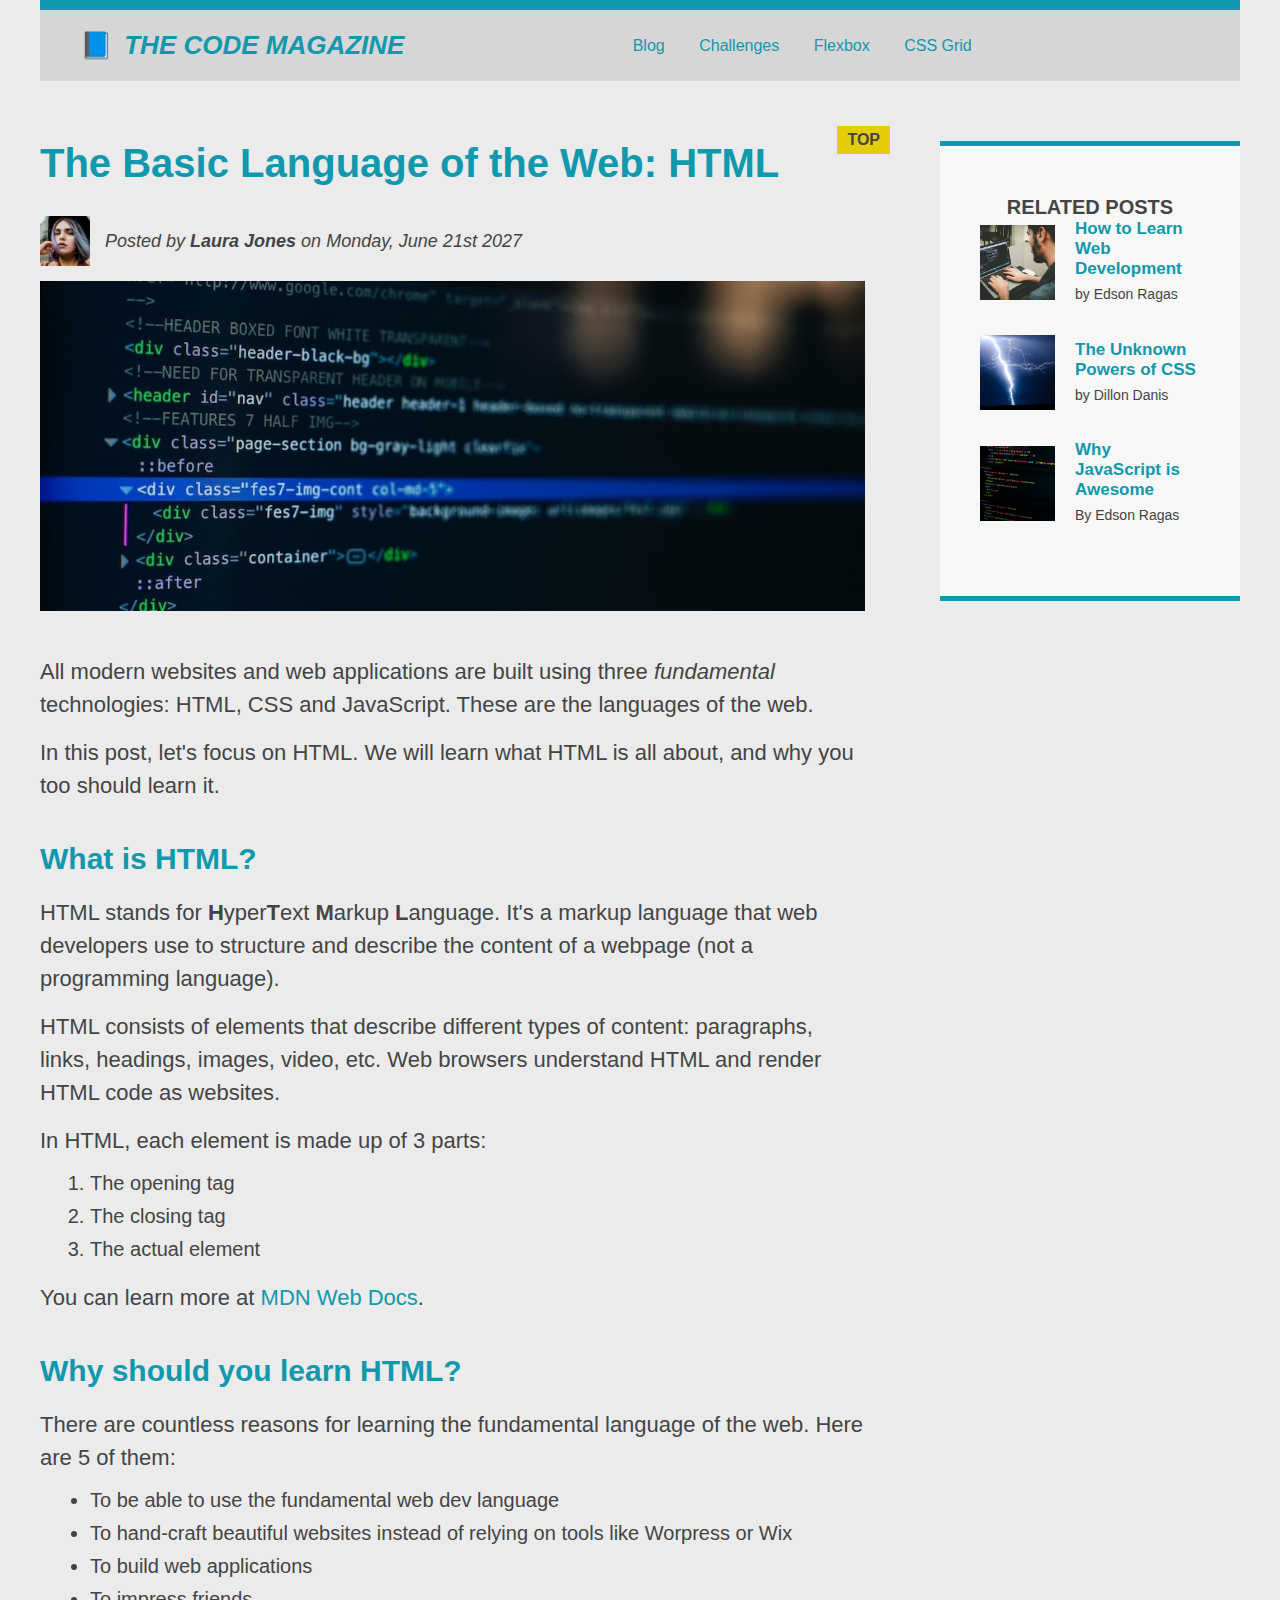
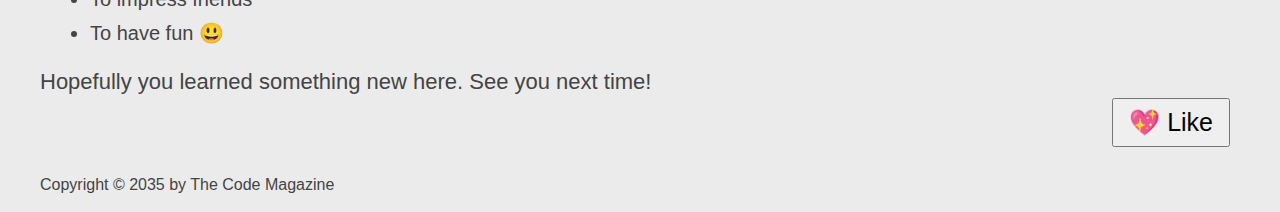
==== commit 72198e3e: "update css grid" ====
--- a/index.html
+++ b/index.html
@@ -18,7 +18,7 @@
           <a href="flexbox.html" target="_blank">Flexbox</a>
           <a href="css-grid.html" target="_blank">CSS Grid</a>
         </nav>
-        <!-- <div class="clear"></div> -->
+        <div class="clear"></div>
       </header>
       <div class="row">
         <article>
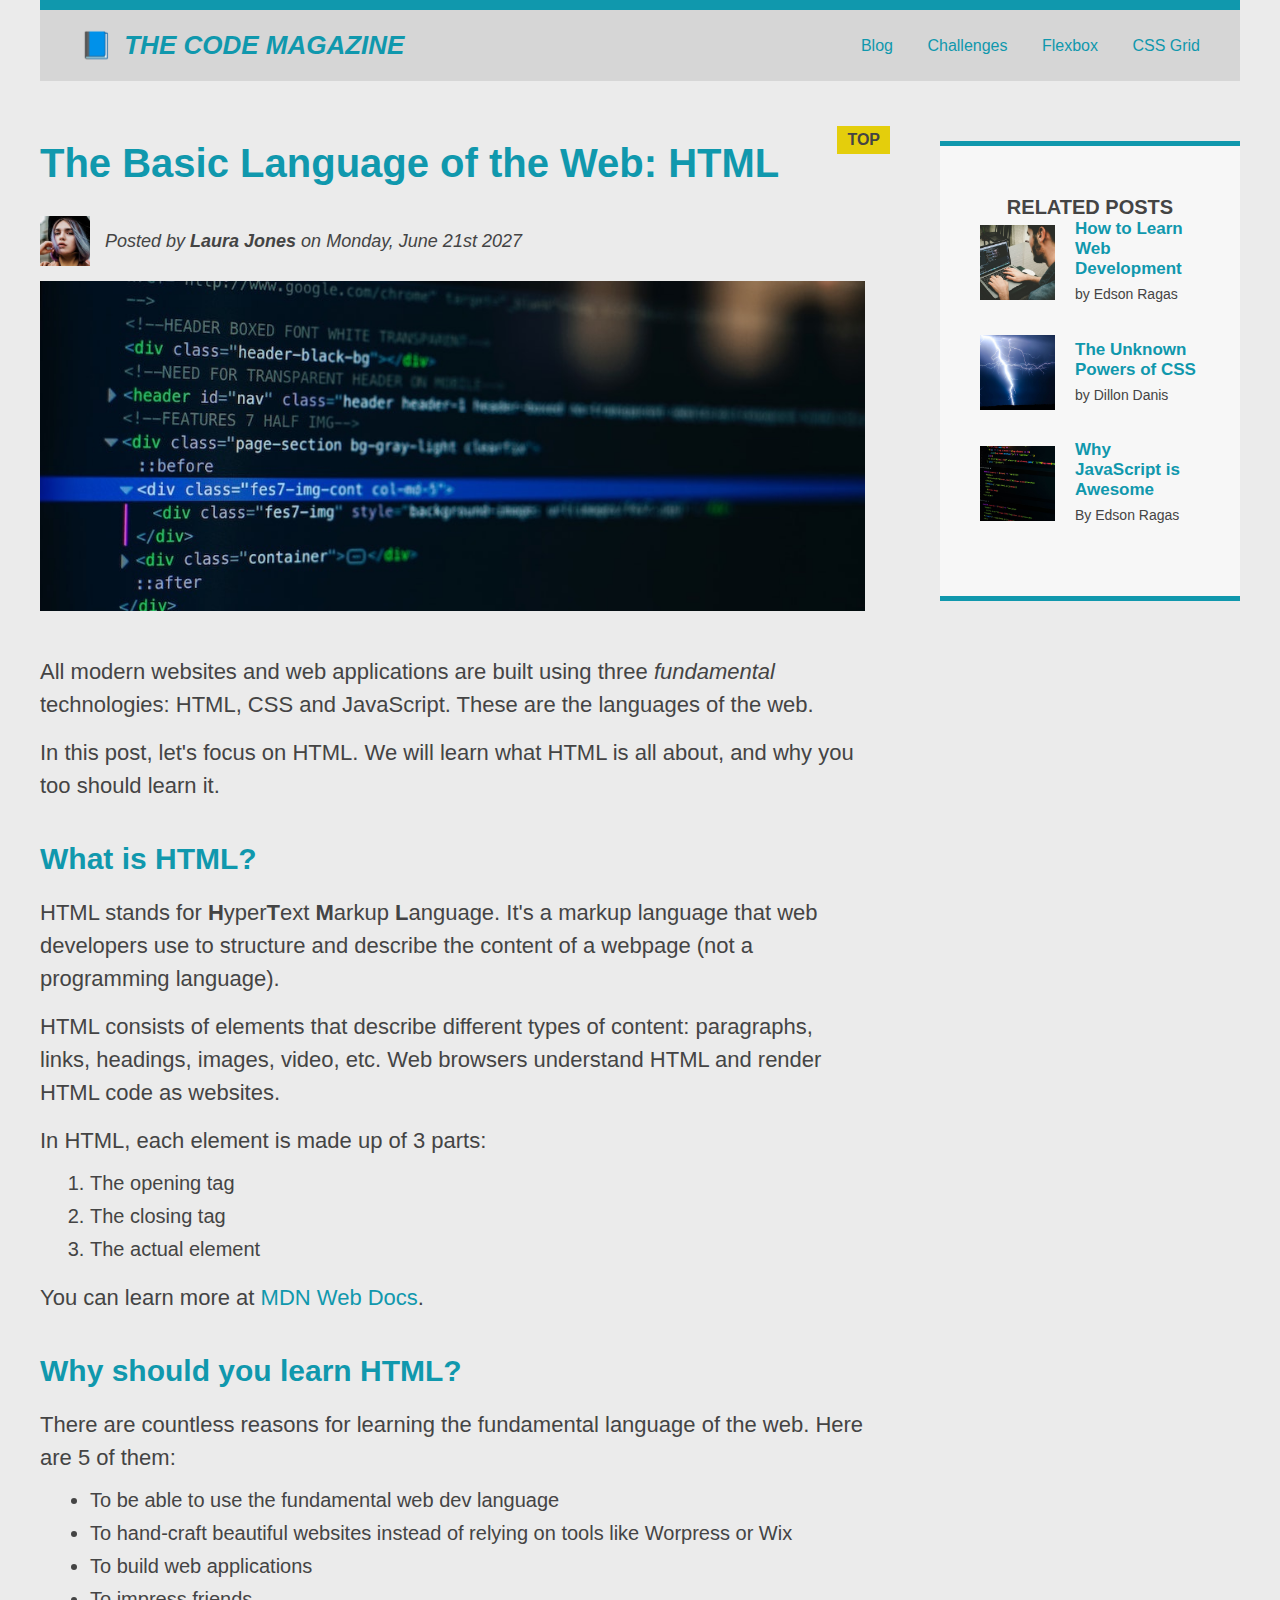
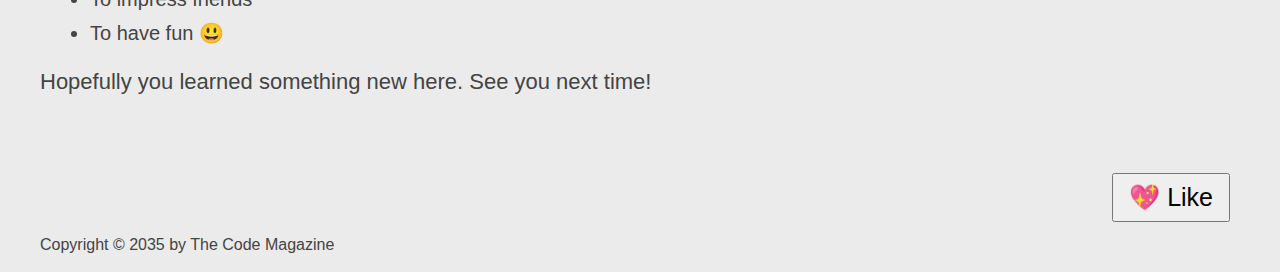
==== commit df85809f: "update css to use grid." ====
--- a/index.html
+++ b/index.html
@@ -18,150 +18,151 @@
           <a href="flexbox.html" target="_blank">Flexbox</a>
           <a href="css-grid.html" target="_blank">CSS Grid</a>
         </nav>
-        <div class="clear"></div>
+        <!-- <div class="clear"></div> -->
       </header>
-      <div class="row">
-        <article>
-          <header class="post-header">
-            <h2>The Basic Language of the Web: HTML</h2>
+      <!-- ONLY NECESSARY FOR FLEXBOX -->
+      <!-- <div class="row"> -->
+      <article>
+        <header class="post-header">
+          <h2>The Basic Language of the Web: HTML</h2>
 
-            <div class="author-box">
-              <img
-                src="/img/laura-jones.jpg"
-                alt="laura-jones-pic"
-                width="50"
-                height="50"
-                class="author-img"
-              />
-
-              <p id="author-details" class="author">
-                Posted by <strong>Laura Jones</strong> on Monday, June 21st 2027
-              </p>
-            </div>
-
+          <div class="author-box">
             <img
-              class="post-img"
-              src="/img/post-img.jpg"
-              alt="post-img"
-              width="500"
-              height="200"
+              src="/img/laura-jones.jpg"
+              alt="laura-jones-pic"
+              width="50"
+              height="50"
+              class="author-img"
             />
 
-            <button class="like-button">💖 Like</button>
-          </header>
+            <p id="author-details" class="author">
+              Posted by <strong>Laura Jones</strong> on Monday, June 21st 2027
+            </p>
+          </div>
 
-          <p>
-            All modern websites and web applications are built using three
-            <em>fundamental</em>
-            technologies: HTML, CSS and JavaScript. These are the languages of
-            the web.
-          </p>
-          <p>
-            In this post, let's focus on HTML. We will learn what HTML is all
-            about, and why you too should learn it.
-          </p>
+          <img
+            class="post-img"
+            src="/img/post-img.jpg"
+            alt="post-img"
+            width="500"
+            height="200"
+          />
 
-          <h3>What is HTML?</h3>
+          <button class="like-button">💖 Like</button>
+        </header>
 
-          <p>
-            HTML stands for <strong>H</strong>yper<strong>T</strong>ext
-            <strong>M</strong>arkup <strong>L</strong>anguage. It's a markup
-            language that web developers use to structure and describe the
-            content of a webpage (not a programming language).
-          </p>
-          <p>
-            HTML consists of elements that describe different types of content:
-            paragraphs, links, headings, images, video, etc. Web browsers
-            understand HTML and render HTML code as websites.
-          </p>
-          <p>In HTML, each element is made up of 3 parts:</p>
+        <p>
+          All modern websites and web applications are built using three
+          <em>fundamental</em>
+          technologies: HTML, CSS and JavaScript. These are the languages of the
+          web.
+        </p>
+        <p>
+          In this post, let's focus on HTML. We will learn what HTML is all
+          about, and why you too should learn it.
+        </p>
 
-          <ol>
-            <li class="first-li">The opening tag</li>
-            <li>The closing tag</li>
-            <li>The actual element</li>
-          </ol>
-          <p>
-            You can learn more at
-            <a href="https://developer.mozilla.org/en-US/" target="_blank"
-              >MDN Web Docs</a
-            >.
-          </p>
+        <h3>What is HTML?</h3>
 
-          <h3>Why should you learn HTML?</h3>
-          <p>
-            There are countless reasons for learning the fundamental language of
-            the web. Here are 5 of them:
-          </p>
-          <ul>
-            <li class="first-li">
-              To be able to use the fundamental web dev language
-            </li>
-            <li>
-              To hand-craft beautiful websites instead of relying on tools like
-              Worpress or Wix
-            </li>
-            <li>To build web applications</li>
-            <li>To impress friends</li>
-            <li>To have fun 😃</li>
-          </ul>
+        <p>
+          HTML stands for <strong>H</strong>yper<strong>T</strong>ext
+          <strong>M</strong>arkup <strong>L</strong>anguage. It's a markup
+          language that web developers use to structure and describe the content
+          of a webpage (not a programming language).
+        </p>
+        <p>
+          HTML consists of elements that describe different types of content:
+          paragraphs, links, headings, images, video, etc. Web browsers
+          understand HTML and render HTML code as websites.
+        </p>
+        <p>In HTML, each element is made up of 3 parts:</p>
 
-          <p>Hopefully you learned something new here. See you next time!</p>
-        </article>
+        <ol>
+          <li class="first-li">The opening tag</li>
+          <li>The closing tag</li>
+          <li>The actual element</li>
+        </ol>
+        <p>
+          You can learn more at
+          <a href="https://developer.mozilla.org/en-US/" target="_blank"
+            >MDN Web Docs</a
+          >.
+        </p>
 
-        <aside>
-          <h4>Related Posts</h4>
-          <ul class="related-list">
-            <li class="related-list-item">
-              <img
-                src="/img/related-1.jpg"
-                alt="man-on-laptop"
-                height="75"
-                width="75"
-              />
+        <h3>Why should you learn HTML?</h3>
+        <p>
+          There are countless reasons for learning the fundamental language of
+          the web. Here are 5 of them:
+        </p>
+        <ul>
+          <li class="first-li">
+            To be able to use the fundamental web dev language
+          </li>
+          <li>
+            To hand-craft beautiful websites instead of relying on tools like
+            Worpress or Wix
+          </li>
+          <li>To build web applications</li>
+          <li>To impress friends</li>
+          <li>To have fun 😃</li>
+        </ul>
 
-              <div class="related-list-text">
-                <a href="#" target="_blank" class="related-list-link"
-                  >How to Learn Web Development</a
-                >
-                <p class="related-author">by Edson Ragas</p>
-              </div>
-            </li>
+        <p>Hopefully you learned something new here. See you next time!</p>
+      </article>
 
-            <li class="related-list-item">
-              <img
-                src="img/related-2.jpg"
-                alt="night-lightning-photo"
-                height="75"
-                width="75"
-              />
+      <aside>
+        <h4>Related Posts</h4>
+        <ul class="related-list">
+          <li class="related-list-item">
+            <img
+              src="/img/related-1.jpg"
+              alt="man-on-laptop"
+              height="75"
+              width="75"
+            />
 
-              <div class="related-list-text">
-                <a href="#" target="_blank" class="related-list-link"
-                  >The Unknown Powers of CSS</a
-                >
-                <p class="related-author">by Dillon Danis</p>
-              </div>
-            </li>
+            <div class="related-list-text">
+              <a href="#" target="_blank" class="related-list-link"
+                >How to Learn Web Development</a
+              >
+              <p class="related-author">by Edson Ragas</p>
+            </div>
+          </li>
 
-            <li class="related-list-item">
-              <img
-                src="img/related-3.jpg"
-                alt="code-pic"
-                height="75"
-                width="75"
-              />
+          <li class="related-list-item">
+            <img
+              src="img/related-2.jpg"
+              alt="night-lightning-photo"
+              height="75"
+              width="75"
+            />
 
-              <div class="related-list-text">
-                <a href="#" target="_blank" class="related-list-link"
-                  >Why JavaScript is Awesome</a
-                >
-                <p class="related-author">By Edson Ragas</p>
-              </div>
-            </li>
-          </ul>
-        </aside>
-      </div>
+            <div class="related-list-text">
+              <a href="#" target="_blank" class="related-list-link"
+                >The Unknown Powers of CSS</a
+              >
+              <p class="related-author">by Dillon Danis</p>
+            </div>
+          </li>
+
+          <li class="related-list-item">
+            <img
+              src="img/related-3.jpg"
+              alt="code-pic"
+              height="75"
+              width="75"
+            />
+
+            <div class="related-list-text">
+              <a href="#" target="_blank" class="related-list-link"
+                >Why JavaScript is Awesome</a
+              >
+              <p class="related-author">By Edson Ragas</p>
+            </div>
+          </li>
+        </ul>
+      </aside>
+      <!-- </div> -->
 
       <footer>
         <p id="copyright" class="copyright text">
--- a/styles.css
+++ b/styles.css
@@ -141,7 +141,7 @@
   background-color: #d6d6d6;
 
   padding: 20px 40px;
-  margin-bottom: 60px;
+  /* margin-bottom: 60px; */
 }
 
 .related-author {
@@ -267,7 +267,8 @@
   font-weight: normal;
 }
 
-.row {
+/* FLEXBOX LAYOUT */
+/* .row {
   display: flex;
   align-items: flex-start;
   gap: 75px;
@@ -280,9 +281,39 @@
 }
 
 aside {
-  /* Flex defaults */
-  /* flex-grow: 0;
+  Flex defaults 
+  flex-grow: 0;
   flex-shrink: 1;
-  flex-basis: auto; */
+  flex-basis: auto; 
   flex: 0 1 300px;
-}
+} */
+
+/* CSS GRID LAYOUT */
+
+.container {
+  display: grid;
+  grid-template-columns: 1fr 300px;
+  column-gap: 75px;
+  row-gap: 60px;
+  align-items: start;
+}
+
+.main-header {
+  /* grid-column: 1/span 2; */
+  /* or */
+  grid-column: 1/-1;
+  grid-row: 1/2;
+  /* row-gap: 60px; */
+}
+
+article {
+}
+
+aside {
+  /* align-self: start; */
+}
+
+footer {
+  /* background-color: #1098ad; */
+  grid-column: 1/-1;
+}
